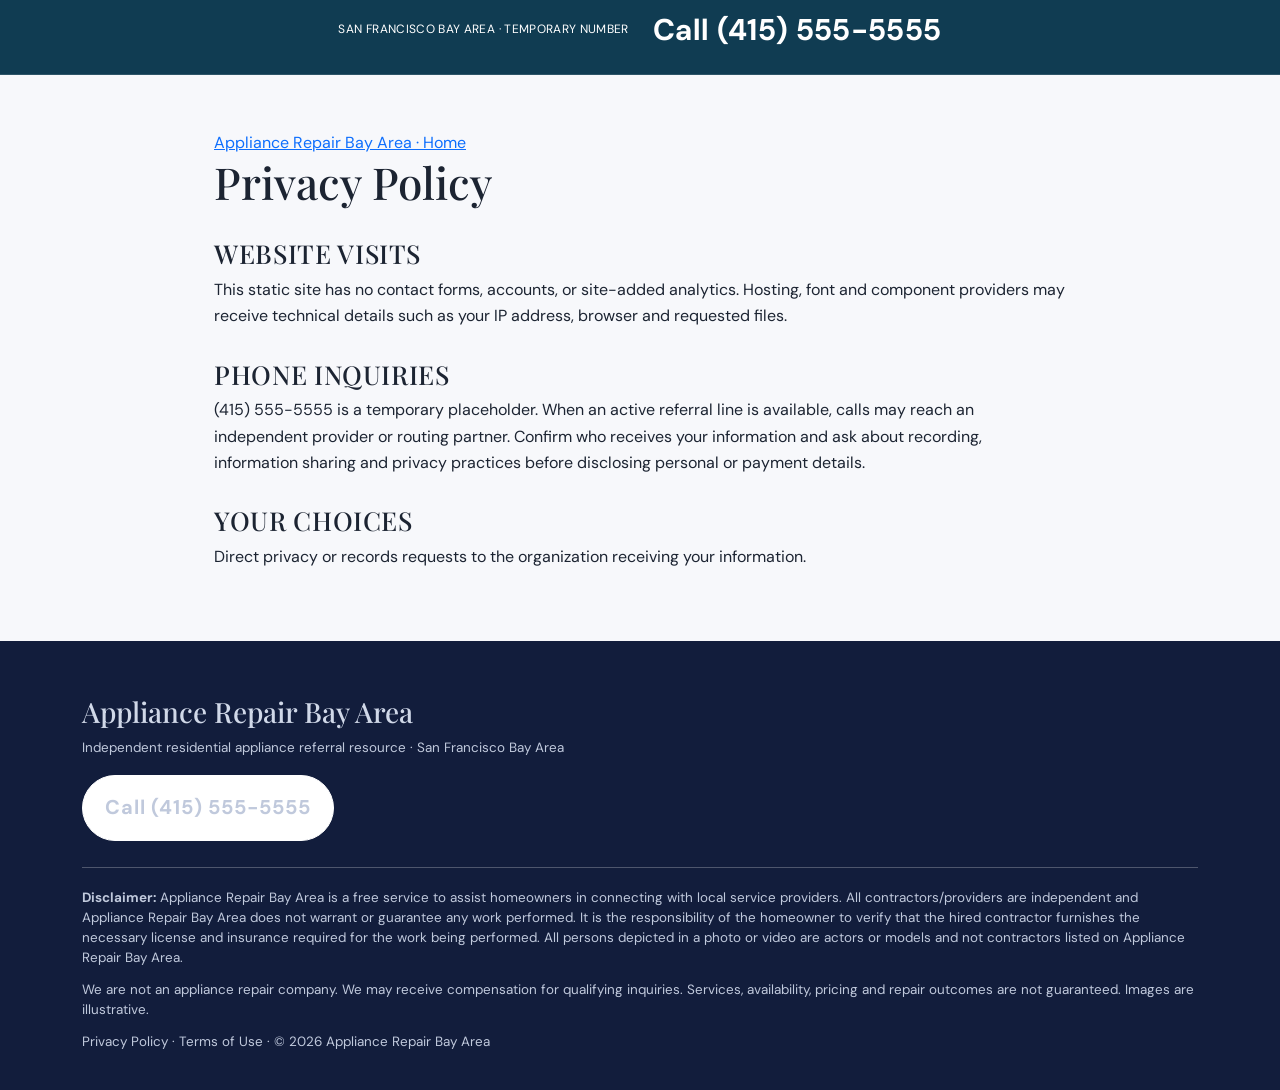
==== privacy.html @ 7534f4bd "Add files via upload" ====
<!doctype html>
<html lang="en">
<head>
  <meta charset="utf-8">
  <meta name="viewport" content="width=device-width, initial-scale=1">
  <meta name="description" content="Independent residential appliance repair referral information for the San Francisco Bay Area. Ask about appliance brands, service availability, costs and scheduling.">
  <title>Privacy Policy | Appliance Repair Bay Area</title>
  <link rel="preconnect" href="https://fonts.googleapis.com">
  <link rel="preconnect" href="https://fonts.gstatic.com" crossorigin>
  <link href="https://fonts.googleapis.com/css2?family=DM+Sans:wght@400;500;600;700&family=Playfair+Display:wght@500;600;700&family=Pinyon+Script&display=swap" rel="stylesheet">
  <link href="https://cdn.jsdelivr.net/npm/bootstrap@5.3.3/dist/css/bootstrap.min.css" rel="stylesheet">
  <link href="https://cdn.jsdelivr.net/npm/bootstrap-icons@1.11.3/font/bootstrap-icons.min.css" rel="stylesheet">
  
<link rel="stylesheet" href="css/style.css?v=bay-referral-1">
</head>
<body><div class="site-nav"><div class="topline"><a href="tel:+14155555555"><span>SAN FRANCISCO BAY AREA · TEMPORARY NUMBER</span><strong>Call (415) 555-5555</strong></a></div></div><main class="policy"><a href="index.html">Appliance Repair Bay Area · Home</a><h1>Privacy Policy</h1><h2>Website visits</h2><p>This static site has no contact forms, accounts, or site-added analytics. Hosting, font and component providers may receive technical details such as your IP address, browser and requested files.</p><h2>Phone inquiries</h2><p>(415) 555-5555 is a temporary placeholder. When an active referral line is available, calls may reach an independent provider or routing partner. Confirm who receives your information and ask about recording, information sharing and privacy practices before disclosing personal or payment details.</p><h2>Your choices</h2><p>Direct privacy or records requests to the organization receiving your information.</p></main><footer class="footer"><div class="container"><h3>Appliance Repair Bay Area</h3><p>Independent residential appliance referral resource · San Francisco Bay Area</p><a class="btn-primary-custom" href="tel:+14155555555">Call (415) 555-5555</a><div class="ppc-disclaimer"><p><strong>Disclaimer:</strong> Appliance Repair Bay Area is a free service to assist homeowners in connecting with local service providers. All contractors/providers are independent and Appliance Repair Bay Area does not warrant or guarantee any work performed. It is the responsibility of the homeowner to verify that the hired contractor furnishes the necessary license and insurance required for the work being performed. All persons depicted in a photo or video are actors or models and not contractors listed on Appliance Repair Bay Area.</p><p>We are not an appliance repair company. We may receive compensation for qualifying inquiries. Services, availability, pricing and repair outcomes are not guaranteed. Images are illustrative.</p><p><a href="privacy.html">Privacy Policy</a> · <a href="terms.html">Terms of Use</a> · © 2026 Appliance Repair Bay Area</p></div></div></footer></body></html>
---- css/style.css ----
:root{--navy:#202f60;--navy-deep:#172349;--blue:#4764a4;--ink:#1c2432;--paper:#f7f8fb;--muted:#697386;--line:#e4e8ef;--white:#fff}
    *{box-sizing:border-box}
    html{scroll-behavior:smooth;scroll-padding-top:90px}
    body{font-family:"DM Sans",sans-serif;color:var(--ink);background:var(--paper);line-height:1.65}
    h1,h2,h3,.display-serif{font-family:"Playfair Display",serif}
    h2{font-size:clamp(2rem,4vw,3.4rem);line-height:1.14;letter-spacing:.025em;text-transform:uppercase}
    .script{font-family:"Pinyon Script",cursive;text-transform:none;color:#8ea8df;font-size:1.25em;font-weight:400;letter-spacing:0}
    .eyebrow{font-size:.72rem;letter-spacing:.19em;text-transform:uppercase;font-weight:700;color:var(--blue)}
    .site-nav{position:fixed;inset:0 0 auto;z-index:1000;background:var(--navy);color:#fff;transition:background .3s,box-shadow .3s}
    .site-nav.scrolled{background:rgba(26,40,80,.94);backdrop-filter:blur(12px);box-shadow:0 8px 30px #111a3528}
    .topline{height:36px;border-bottom:1px solid #ffffff20;font-size:.73rem;letter-spacing:.03em}
    .topline a{color:#fff;text-decoration:none}
    .navbar{min-height:78px;padding-top:.7rem;padding-bottom:.7rem}
    .brand{display:flex;align-items:center;gap:.7rem;color:white;text-decoration:none;font-weight:700;line-height:1.1;font-size:.94rem;letter-spacing:.02em}
    .brand-mark{width:38px;height:38px;border:1px solid #ffffff80;border-radius:50%;display:grid;place-items:center;color:#d7e2ff;font-size:1.1rem}
    .nav-link{color:#ffffffd9!important;font-size:.82rem;letter-spacing:.04em;padding:.65rem .8rem!important}
    .nav-link:hover{color:#fff!important}
    .nav-cta,.btn-primary-custom{background:#fff;color:var(--navy);border:1px solid #fff;border-radius:999px;padding:.75rem 1.25rem;font-size:.8rem;font-weight:700;letter-spacing:.04em;text-decoration:none;transition:.25s}
    .nav-cta:hover{background:#e9efff;color:var(--navy);transform:translateY(-2px)}
    .navbar-toggler{color:white;border-color:#ffffff60}
    .navbar-toggler:focus{box-shadow:0 0 0 .2rem #ffffff36}
    .hero{height:100svh;min-height:670px;position:relative;background:#172349}
    .hero-sticky{position:sticky;top:0;height:100svh;min-height:670px;overflow:hidden}
    .hero-image,.hero-image-two{position:absolute;inset:0;width:100%;height:100%;object-fit:cover}
    .hero-image{transform:scale(1.04);will-change:transform}
    .hero-image-two{opacity:0;transition:opacity .2s;will-change:opacity}
    .hero-shade{position:absolute;inset:0;background:linear-gradient(90deg,rgba(13,24,51,.78),rgba(16,29,61,.34) 58%,rgba(13,24,51,.16)),linear-gradient(0deg,rgba(12,23,46,.65),transparent 55%)}
    .hero-content{position:absolute;left:0;right:0;bottom:0;padding:0 0 clamp(5rem,11vh,9rem);color:white}
    .hero-content h1{font-size:clamp(2.8rem,7vw,6.5rem);line-height:1.02;max-width:850px;margin:1.15rem 0 1.25rem}
    .hero-content p{max-width:540px;color:#e0e6f2;font-size:1.05rem}
    .hero .eyebrow{color:#c4d3fa}
    .hero-actions{display:flex;align-items:center;gap:1rem;flex-wrap:wrap;margin-top:2rem}
    .btn-primary-custom{display:inline-flex;align-items:center;gap:.65rem;background:#fff;color:var(--navy);padding:.95rem 1.4rem}
    .btn-primary-custom:hover{background:#e7edfc;color:var(--navy);transform:translateY(-2px)}
    .text-link{color:white;text-decoration:none;font-size:.85rem;border-bottom:1px solid #ffffff85;padding-bottom:4px}
    .hero-note{position:absolute;right:4.5%;bottom:4rem;color:#ffffffd9;font-size:.73rem;letter-spacing:.15em;text-transform:uppercase;writing-mode:vertical-rl}
    .scroll-cue{position:absolute;bottom:2rem;left:50%;color:#ffffffb8;font-size:.69rem;letter-spacing:.18em;text-transform:uppercase}
    .intro{padding:110px 0 105px;background:white}
    .intro-copy{max-width:710px;margin:auto;text-align:center}
    .intro-copy h2{margin:1.2rem 0 1.5rem}
    .intro-copy p{color:var(--muted);max-width:650px;margin:0 auto;font-size:1.05rem}
    .trust-strip{border-top:1px solid var(--line);border-bottom:1px solid var(--line);background:#fff}
    .trust-item{padding:27px 12px;text-align:center;color:var(--navy);font-size:.82rem;font-weight:600}
    .trust-item i{font-size:1.15rem;margin-right:.45rem;color:#7189bd}
    .section-pad{padding:105px 0}
    .services-section{background:var(--paper)}
    .section-heading{max-width:660px}
    .section-heading p{color:var(--muted);margin-top:1rem}
    .service-card{height:100%;background:white;border:1px solid var(--line);padding:31px 27px;transition:transform .3s,box-shadow .3s}
    .service-card:hover{transform:translateY(-7px);box-shadow:0 18px 42px #17234913}
    .service-icon{width:52px;height:52px;border:1px solid #dce3f1;border-radius:50%;display:grid;place-items:center;color:var(--blue);font-size:1.35rem;margin-bottom:1.4rem}
    .service-card h3{font-size:1.35rem;margin-bottom:.7rem}
    .service-card p{font-size:.9rem;color:var(--muted);margin-bottom:1.2rem}
    .arrow-link{font-size:.8rem;font-weight:700;letter-spacing:.04em;color:var(--navy);text-decoration:none}
    .arrow-link i{margin-left:.4rem;transition:margin .2s}
    .arrow-link:hover i{margin-left:.7rem}
    .about-section{background:var(--navy);color:white;overflow:hidden}
    .about-section .eyebrow{color:#b7c8ef}
    .about-section p{color:#d1d9ec}
    .about-photo-wrap{position:relative;min-height:450px}
    .about-photo{position:absolute;width:100%;height:100%;inset:0;object-fit:cover}
    .photo-frame{position:absolute;inset:18px -18px -18px 18px;border:1px solid #ffffff50;pointer-events:none}
    .about-copy{padding:35px 7% 35px 2%}
    .about-copy h2{margin:1rem 0 1.3rem}
    .about-list{list-style:none;padding:0;margin:1.7rem 0 2rem}
    .about-list li{margin:.8rem 0;color:#eef1f8;font-size:.9rem}
    .about-list i{color:#b8c9ef;margin-right:.65rem}
    .metrics{background:#fff;padding:45px 0;border-bottom:1px solid var(--line)}
    .metric{padding:10px 25px;text-align:center;border-right:1px solid var(--line)}
    .metric:last-child{border:0}
    .metric-number{font-family:"Playfair Display",serif;color:var(--navy);font-size:2.6rem;line-height:1.1}
    .metric-label{font-size:.72rem;color:var(--muted);letter-spacing:.1em;text-transform:uppercase;margin-top:.5rem}
    .process-section{background:#fff}
    .step{padding:30px;border-top:1px solid var(--line);height:100%}
    .step-num{font-family:"Playfair Display",serif;color:#a6b6d7;font-size:2.5rem}
    .step h3{font-size:1.25rem;margin:.7rem 0}
    .step p{font-size:.9rem;color:var(--muted);margin:0}
    .gallery-section{background:#f0f3f8}
    .gallery-head{display:flex;align-items:end;justify-content:space-between;gap:1rem;margin-bottom:2rem}
    .gallery-controls button{width:44px;height:44px;border:1px solid #cbd3e0;background:transparent;border-radius:50%;color:var(--navy);margin-left:.4rem}
    .gallery-controls button:hover{background:var(--navy);color:#fff}
    .gallery-track{display:flex;gap:18px;overflow-x:auto;scroll-snap-type:x mandatory;scrollbar-width:none;padding:4px 2px 16px}
    .gallery-track::-webkit-scrollbar{display:none}
    .gallery-card{position:relative;flex:0 0 min(72vw,420px);height:330px;overflow:hidden;scroll-snap-align:start;background:#dce1ea}
    .gallery-card img{width:100%;height:100%;object-fit:cover;transition:transform .7s}
    .gallery-card:hover img{transform:scale(1.06)}
    .gallery-caption{position:absolute;inset:auto 0 0;padding:48px 22px 19px;color:white;background:linear-gradient(transparent,#0e1a34b8);font-family:"Playfair Display",serif;font-size:1.2rem}
    .service-area{background:white}
    .map-panel{min-height:290px;background:linear-gradient(130deg,#e6ebf3,#f7f8fb);display:grid;place-items:center;position:relative;overflow:hidden;border:1px solid var(--line)}
    .map-panel:before,.map-panel:after{content:"";position:absolute;width:150%;height:1px;background:#d1d9e6;transform:rotate(-25deg)}
    .map-panel:after{transform:rotate(26deg)}
    .map-pin{position:relative;z-index:1;width:58px;height:58px;border-radius:50% 50% 50% 4px;transform:rotate(-45deg);display:grid;place-items:center;background:var(--navy);color:white;box-shadow:0 8px 25px #202f6040}
    .map-pin i{transform:rotate(45deg)}
    .area-pills{display:flex;flex-wrap:wrap;gap:9px;margin-top:1.7rem}
    .area-pills span{border:1px solid var(--line);padding:.48rem .8rem;font-size:.75rem;color:#465168;background:#fff}
    .quote-section{background:var(--navy-deep);color:#fff;text-align:center;padding:94px 0}
    .quote-section .eyebrow{color:#b7c8ef}
    .quote-section h2{max-width:820px;margin:1.1rem auto}
    .quote-section p{color:#d4dced;max-width:600px;margin:0 auto 1.8rem}
    .footer{background:#121d3c;color:#d0d8e8;padding:54px 0 25px}
    .footer .brand{margin-bottom:1rem}
    .footer p,.footer a{font-size:.84rem;color:#c0c9dc}
    .footer a{text-decoration:none}
    .footer a:hover{color:white}
    .footer-title{color:white;font-size:.72rem;letter-spacing:.14em;text-transform:uppercase;margin-bottom:1rem}
    .footer-bottom{border-top:1px solid #ffffff20;margin-top:38px;padding-top:20px;font-size:.72rem;color:#9eabc5}
    .reveal{opacity:0;transform:translateY(24px);transition:opacity .7s ease,transform .7s ease}
    .reveal.visible{opacity:1;transform:none}
    @media(max-width:767px){
      .topline{height:32px}.topline .top-right{display:none}
      .navbar{min-height:68px}.navbar-collapse{background:var(--navy);padding:1rem 0 1.3rem}
      .hero{min-height:650px}.hero-sticky{min-height:650px}
      .hero-content{padding-bottom:7rem}.hero-note{display:none}.scroll-cue{left:auto;right:7%;bottom:2rem}
      .intro,.section-pad{padding:76px 0}
      .about-photo-wrap{min-height:320px;margin:0 10px}
      .about-copy{padding:60px 12px 15px}
      .metric{border:0;padding:18px 8px}
      .metric-number{font-size:2.1rem}
      .gallery-head{align-items:start}
      .gallery-card{height:280px;flex-basis:82vw}
      .quote-section{padding:75px 0}
    }
    @media(prefers-reduced-motion:reduce){
      *,*::before,*::after{scroll-behavior:auto!important;transition-duration:.01ms!important;animation-duration:.01ms!important}
      .hero-image{transform:none!important}
    }
.site-nav{position:sticky!important;top:0!important;z-index:2000}.topline{height:auto!important;min-height:75px!important;background:#103c52!important;padding:10px 18px!important}.topline>a{display:flex;align-items:center;justify-content:center;gap:24px;color:white;text-decoration:none}.topline span{font-size:12px}.topline strong{font-size:30px;line-height:1.3;white-space:nowrap}.hero{height:auto!important}.hero-sticky{position:relative!important;height:auto!important;display:grid;grid-template-columns:1fr 1fr;align-items:center;gap:35px;padding:45px max(5vw,22px);overflow:visible}.hero-image{position:relative!important;inset:auto!important;grid-column:2;grid-row:1;width:100%!important;height:auto!important;transform:none!important;object-fit:contain;border-radius:5px}.hero-content{position:relative!important;inset:auto!important;grid-column:1;grid-row:1;padding:0!important;color:#fff}.hero-content h1{font-size:clamp(44px,5vw,70px)}.hero-shade,.hero-note{display:none!important}.reveal{opacity:1!important;transform:none!important}.btn-primary-custom{font-size:20px!important}.call-preparation{max-width:1120px;width:calc(100% - 40px);margin:28px auto;padding:24px;background:#f2f5f7;border-left:4px solid #103c52}.call-preparation h2{font-size:22px;margin:0 0 10px}.call-preparation p{font-size:16px;line-height:1.6;margin:0}.coverage-note{padding:30px;border:1px solid #a9bfc5;border-radius:5px;font-size:19px;line-height:1.7}.ppc-disclaimer{margin-top:26px;padding-top:20px;border-top:1px solid #ffffff40;font-size:13px;line-height:1.5}.ppc-disclaimer p{margin-bottom:12px}.policy{max-width:900px;margin:auto;padding:55px 24px}.policy h1{font-size:44px}.policy h2{font-size:26px;margin-top:30px}section[id]{scroll-margin-top:180px}@media(max-width:767px){.topline>a{flex-direction:column;gap:2px}.topline span{font-size:10px}.topline strong{font-size:28px}.hero-sticky{display:flex;flex-direction:column;padding:25px 22px 45px}.hero-image{order:0}.hero-content{order:1}.hero-content h1{font-size:48px}}
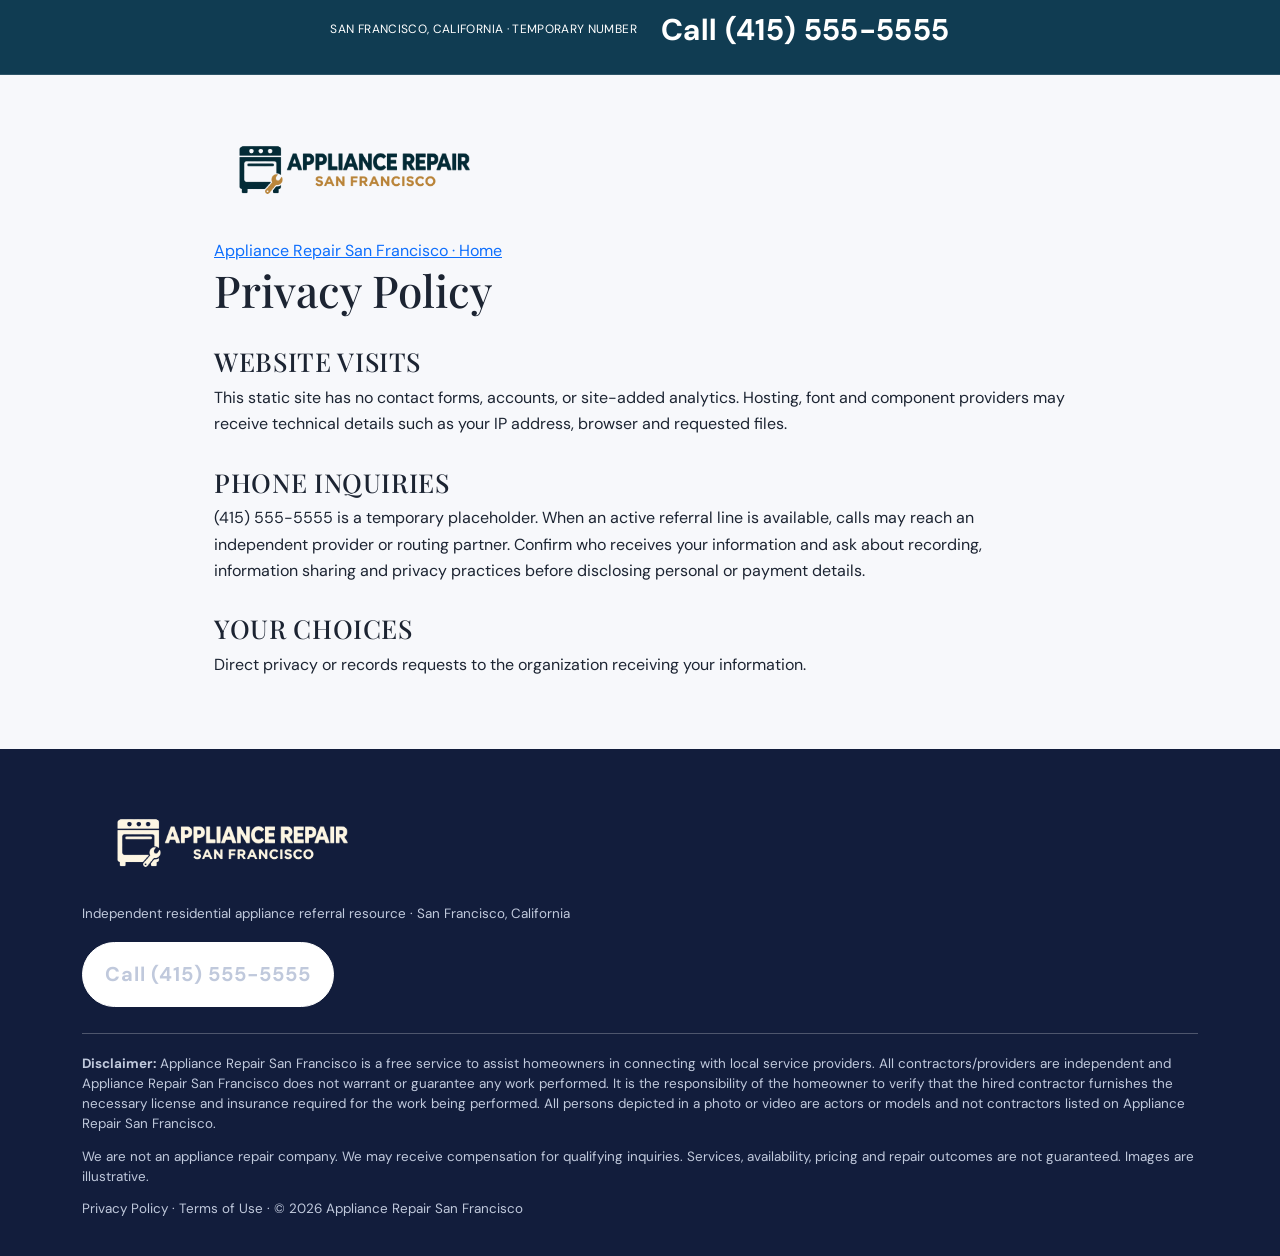
==== commit e48ac413: "Add files via upload" ====
--- a/privacy.html
+++ b/privacy.html
@@ -3,14 +3,14 @@
 <head>
   <meta charset="utf-8">
   <meta name="viewport" content="width=device-width, initial-scale=1">
-  <meta name="description" content="Independent residential appliance repair referral information for the San Francisco Bay Area. Ask about appliance brands, service availability, costs and scheduling.">
-  <title>Privacy Policy | Appliance Repair Bay Area</title>
+  <meta name="description" content="Independent residential appliance repair referral information for the San Francisco, California. Ask about appliance brands, service availability, costs and scheduling.">
+  <title>Privacy Policy | Appliance Repair San Francisco</title>
   <link rel="preconnect" href="https://fonts.googleapis.com">
   <link rel="preconnect" href="https://fonts.gstatic.com" crossorigin>
   <link href="https://fonts.googleapis.com/css2?family=DM+Sans:wght@400;500;600;700&family=Playfair+Display:wght@500;600;700&family=Pinyon+Script&display=swap" rel="stylesheet">
   <link href="https://cdn.jsdelivr.net/npm/bootstrap@5.3.3/dist/css/bootstrap.min.css" rel="stylesheet">
   <link href="https://cdn.jsdelivr.net/npm/bootstrap-icons@1.11.3/font/bootstrap-icons.min.css" rel="stylesheet">
   
-<link rel="stylesheet" href="css/style.css?v=bay-referral-1">
+<link rel="stylesheet" href="css/style.css?v=san-francisco-logo-2">
 </head>
-<body><div class="site-nav"><div class="topline"><a href="tel:+14155555555"><span>SAN FRANCISCO BAY AREA · TEMPORARY NUMBER</span><strong>Call (415) 555-5555</strong></a></div></div><main class="policy"><a href="index.html">Appliance Repair Bay Area · Home</a><h1>Privacy Policy</h1><h2>Website visits</h2><p>This static site has no contact forms, accounts, or site-added analytics. Hosting, font and component providers may receive technical details such as your IP address, browser and requested files.</p><h2>Phone inquiries</h2><p>(415) 555-5555 is a temporary placeholder. When an active referral line is available, calls may reach an independent provider or routing partner. Confirm who receives your information and ask about recording, information sharing and privacy practices before disclosing personal or payment details.</p><h2>Your choices</h2><p>Direct privacy or records requests to the organization receiving your information.</p></main><footer class="footer"><div class="container"><h3>Appliance Repair Bay Area</h3><p>Independent residential appliance referral resource · San Francisco Bay Area</p><a class="btn-primary-custom" href="tel:+14155555555">Call (415) 555-5555</a><div class="ppc-disclaimer"><p><strong>Disclaimer:</strong> Appliance Repair Bay Area is a free service to assist homeowners in connecting with local service providers. All contractors/providers are independent and Appliance Repair Bay Area does not warrant or guarantee any work performed. It is the responsibility of the homeowner to verify that the hired contractor furnishes the necessary license and insurance required for the work being performed. All persons depicted in a photo or video are actors or models and not contractors listed on Appliance Repair Bay Area.</p><p>We are not an appliance repair company. We may receive compensation for qualifying inquiries. Services, availability, pricing and repair outcomes are not guaranteed. Images are illustrative.</p><p><a href="privacy.html">Privacy Policy</a> · <a href="terms.html">Terms of Use</a> · © 2026 Appliance Repair Bay Area</p></div></div></footer></body></html>+<body><div class="site-nav"><div class="topline"><a href="tel:+14155555555"><span>SAN FRANCISCO, CALIFORNIA · TEMPORARY NUMBER</span><strong>Call (415) 555-5555</strong></a></div></div><main class="policy"><a class="brand appliance-logo" href="index.html" aria-label="Appliance Repair San Francisco home" style="display:block;width:280px;max-width:55vw"><img src="assets/san-francisco-appliance-repair-logo.png" alt="Appliance Repair San Francisco" width="280" style="display:block;width:100%;height:auto;max-height:80px;object-fit:contain"></a><a href="index.html">Appliance Repair San Francisco · Home</a><h1>Privacy Policy</h1><h2>Website visits</h2><p>This static site has no contact forms, accounts, or site-added analytics. Hosting, font and component providers may receive technical details such as your IP address, browser and requested files.</p><h2>Phone inquiries</h2><p>(415) 555-5555 is a temporary placeholder. When an active referral line is available, calls may reach an independent provider or routing partner. Confirm who receives your information and ask about recording, information sharing and privacy practices before disclosing personal or payment details.</p><h2>Your choices</h2><p>Direct privacy or records requests to the organization receiving your information.</p></main><footer class="footer"><div class="container"><a class="brand appliance-logo" href="index.html" aria-label="Appliance Repair San Francisco home" style="display:block;width:280px;max-width:55vw"><img src="assets/san-francisco-appliance-repair-logo.png" alt="Appliance Repair San Francisco" width="280" style="display:block;width:100%;height:auto;max-height:80px;object-fit:contain"></a><p>Independent residential appliance referral resource · San Francisco, California</p><a class="btn-primary-custom" href="tel:+14155555555">Call (415) 555-5555</a><div class="ppc-disclaimer"><p><strong>Disclaimer:</strong> Appliance Repair San Francisco is a free service to assist homeowners in connecting with local service providers. All contractors/providers are independent and Appliance Repair San Francisco does not warrant or guarantee any work performed. It is the responsibility of the homeowner to verify that the hired contractor furnishes the necessary license and insurance required for the work being performed. All persons depicted in a photo or video are actors or models and not contractors listed on Appliance Repair San Francisco.</p><p>We are not an appliance repair company. We may receive compensation for qualifying inquiries. Services, availability, pricing and repair outcomes are not guaranteed. Images are illustrative.</p><p><a href="privacy.html">Privacy Policy</a> · <a href="terms.html">Terms of Use</a> · © 2026 Appliance Repair San Francisco</p></div></div></footer></body></html>
--- a/css/style.css
+++ b/css/style.css
@@ -125,3 +125,5 @@
       .hero-image{transform:none!important}
     }
 .site-nav{position:sticky!important;top:0!important;z-index:2000}.topline{height:auto!important;min-height:75px!important;background:#103c52!important;padding:10px 18px!important}.topline>a{display:flex;align-items:center;justify-content:center;gap:24px;color:white;text-decoration:none}.topline span{font-size:12px}.topline strong{font-size:30px;line-height:1.3;white-space:nowrap}.hero{height:auto!important}.hero-sticky{position:relative!important;height:auto!important;display:grid;grid-template-columns:1fr 1fr;align-items:center;gap:35px;padding:45px max(5vw,22px);overflow:visible}.hero-image{position:relative!important;inset:auto!important;grid-column:2;grid-row:1;width:100%!important;height:auto!important;transform:none!important;object-fit:contain;border-radius:5px}.hero-content{position:relative!important;inset:auto!important;grid-column:1;grid-row:1;padding:0!important;color:#fff}.hero-content h1{font-size:clamp(44px,5vw,70px)}.hero-shade,.hero-note{display:none!important}.reveal{opacity:1!important;transform:none!important}.btn-primary-custom{font-size:20px!important}.call-preparation{max-width:1120px;width:calc(100% - 40px);margin:28px auto;padding:24px;background:#f2f5f7;border-left:4px solid #103c52}.call-preparation h2{font-size:22px;margin:0 0 10px}.call-preparation p{font-size:16px;line-height:1.6;margin:0}.coverage-note{padding:30px;border:1px solid #a9bfc5;border-radius:5px;font-size:19px;line-height:1.7}.ppc-disclaimer{margin-top:26px;padding-top:20px;border-top:1px solid #ffffff40;font-size:13px;line-height:1.5}.ppc-disclaimer p{margin-bottom:12px}.policy{max-width:900px;margin:auto;padding:55px 24px}.policy h1{font-size:44px}.policy h2{font-size:26px;margin-top:30px}section[id]{scroll-margin-top:180px}@media(max-width:767px){.topline>a{flex-direction:column;gap:2px}.topline span{font-size:10px}.topline strong{font-size:28px}.hero-sticky{display:flex;flex-direction:column;padding:25px 22px 45px}.hero-image{order:0}.hero-content{order:1}.hero-content h1{font-size:48px}}
+
+.navbar .appliance-logo{flex:0 0 auto;margin-right:20px}.appliance-logo img{display:block;max-width:100%;height:auto}.footer .appliance-logo{width:300px!important;max-width:100%!important;margin-bottom:20px}.footer .appliance-logo img{filter:brightness(0) invert(95%) sepia(12%) saturate(250%)}.policy>.appliance-logo{margin-bottom:28px}@media(max-width:767px){.navbar .appliance-logo{width:220px!important;max-width:62vw!important;margin-right:10px}.navbar .appliance-logo img{max-height:65px!important}}
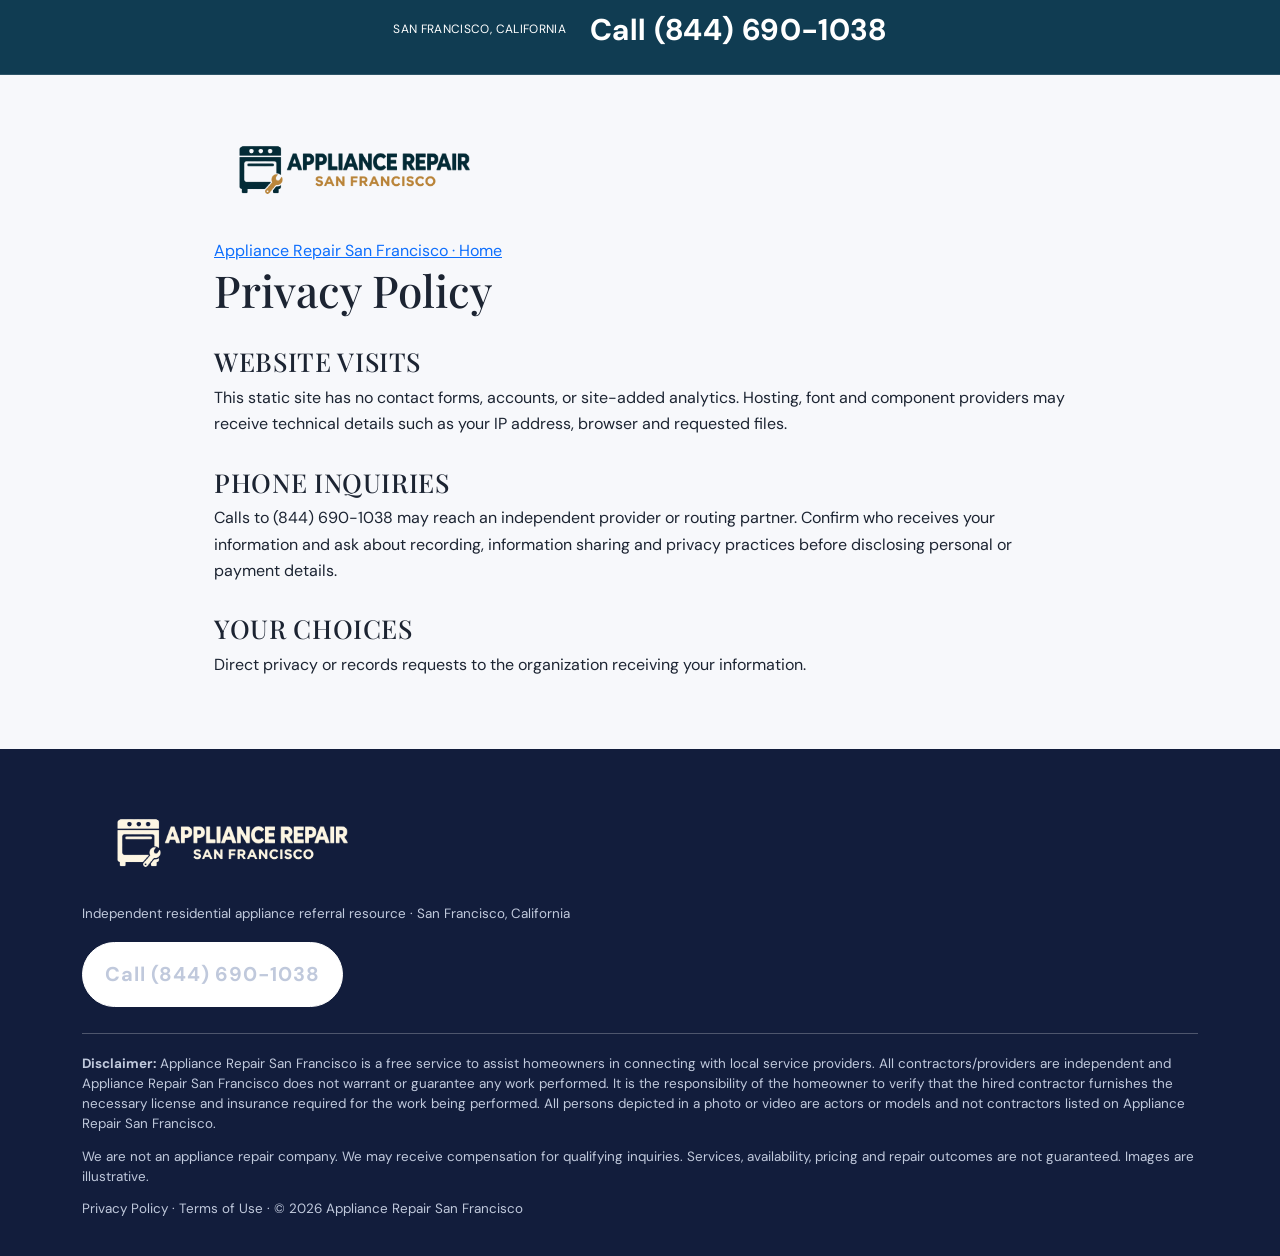
==== commit 4d318f54: "Add files via upload" ====
--- a/privacy.html
+++ b/privacy.html
@@ -11,6 +11,6 @@
   <link href="https://cdn.jsdelivr.net/npm/bootstrap@5.3.3/dist/css/bootstrap.min.css" rel="stylesheet">
   <link href="https://cdn.jsdelivr.net/npm/bootstrap-icons@1.11.3/font/bootstrap-icons.min.css" rel="stylesheet">
   
-<link rel="stylesheet" href="css/style.css?v=san-francisco-logo-2">
+<link rel="stylesheet" href="css/style.css?v=san-francisco-header-light-3">
 </head>
-<body><div class="site-nav"><div class="topline"><a href="tel:+14155555555"><span>SAN FRANCISCO, CALIFORNIA · TEMPORARY NUMBER</span><strong>Call (415) 555-5555</strong></a></div></div><main class="policy"><a class="brand appliance-logo" href="index.html" aria-label="Appliance Repair San Francisco home" style="display:block;width:280px;max-width:55vw"><img src="assets/san-francisco-appliance-repair-logo.png" alt="Appliance Repair San Francisco" width="280" style="display:block;width:100%;height:auto;max-height:80px;object-fit:contain"></a><a href="index.html">Appliance Repair San Francisco · Home</a><h1>Privacy Policy</h1><h2>Website visits</h2><p>This static site has no contact forms, accounts, or site-added analytics. Hosting, font and component providers may receive technical details such as your IP address, browser and requested files.</p><h2>Phone inquiries</h2><p>(415) 555-5555 is a temporary placeholder. When an active referral line is available, calls may reach an independent provider or routing partner. Confirm who receives your information and ask about recording, information sharing and privacy practices before disclosing personal or payment details.</p><h2>Your choices</h2><p>Direct privacy or records requests to the organization receiving your information.</p></main><footer class="footer"><div class="container"><a class="brand appliance-logo" href="index.html" aria-label="Appliance Repair San Francisco home" style="display:block;width:280px;max-width:55vw"><img src="assets/san-francisco-appliance-repair-logo.png" alt="Appliance Repair San Francisco" width="280" style="display:block;width:100%;height:auto;max-height:80px;object-fit:contain"></a><p>Independent residential appliance referral resource · San Francisco, California</p><a class="btn-primary-custom" href="tel:+14155555555">Call (415) 555-5555</a><div class="ppc-disclaimer"><p><strong>Disclaimer:</strong> Appliance Repair San Francisco is a free service to assist homeowners in connecting with local service providers. All contractors/providers are independent and Appliance Repair San Francisco does not warrant or guarantee any work performed. It is the responsibility of the homeowner to verify that the hired contractor furnishes the necessary license and insurance required for the work being performed. All persons depicted in a photo or video are actors or models and not contractors listed on Appliance Repair San Francisco.</p><p>We are not an appliance repair company. We may receive compensation for qualifying inquiries. Services, availability, pricing and repair outcomes are not guaranteed. Images are illustrative.</p><p><a href="privacy.html">Privacy Policy</a> · <a href="terms.html">Terms of Use</a> · © 2026 Appliance Repair San Francisco</p></div></div></footer></body></html>+<body><div class="site-nav"><div class="topline"><a href="tel:+18446901038"><span>SAN FRANCISCO, CALIFORNIA</span><strong>Call (844) 690-1038</strong></a></div></div><main class="policy"><a class="brand appliance-logo" href="index.html" aria-label="Appliance Repair San Francisco home" style="display:block;width:280px;max-width:55vw"><img src="assets/san-francisco-appliance-repair-logo.png" alt="Appliance Repair San Francisco" width="280" style="display:block;width:100%;height:auto;max-height:80px;object-fit:contain"></a><a href="index.html">Appliance Repair San Francisco · Home</a><h1>Privacy Policy</h1><h2>Website visits</h2><p>This static site has no contact forms, accounts, or site-added analytics. Hosting, font and component providers may receive technical details such as your IP address, browser and requested files.</p><h2>Phone inquiries</h2><p>Calls to (844) 690-1038 may reach an independent provider or routing partner. Confirm who receives your information and ask about recording, information sharing and privacy practices before disclosing personal or payment details.</p><h2>Your choices</h2><p>Direct privacy or records requests to the organization receiving your information.</p></main><footer class="footer"><div class="container"><a class="brand appliance-logo" href="index.html" aria-label="Appliance Repair San Francisco home" style="display:block;width:280px;max-width:55vw"><img src="assets/san-francisco-appliance-repair-logo.png" alt="Appliance Repair San Francisco" width="280" style="display:block;width:100%;height:auto;max-height:80px;object-fit:contain"></a><p>Independent residential appliance referral resource · San Francisco, California</p><a class="btn-primary-custom" href="tel:+18446901038">Call (844) 690-1038</a><div class="ppc-disclaimer"><p><strong>Disclaimer:</strong> Appliance Repair San Francisco is a free service to assist homeowners in connecting with local service providers. All contractors/providers are independent and Appliance Repair San Francisco does not warrant or guarantee any work performed. It is the responsibility of the homeowner to verify that the hired contractor furnishes the necessary license and insurance required for the work being performed. All persons depicted in a photo or video are actors or models and not contractors listed on Appliance Repair San Francisco.</p><p>We are not an appliance repair company. We may receive compensation for qualifying inquiries. Services, availability, pricing and repair outcomes are not guaranteed. Images are illustrative.</p><p><a href="privacy.html">Privacy Policy</a> · <a href="terms.html">Terms of Use</a> · © 2026 Appliance Repair San Francisco</p></div></div></footer></body></html>
--- a/css/style.css
+++ b/css/style.css
@@ -127,3 +127,6 @@
 .site-nav{position:sticky!important;top:0!important;z-index:2000}.topline{height:auto!important;min-height:75px!important;background:#103c52!important;padding:10px 18px!important}.topline>a{display:flex;align-items:center;justify-content:center;gap:24px;color:white;text-decoration:none}.topline span{font-size:12px}.topline strong{font-size:30px;line-height:1.3;white-space:nowrap}.hero{height:auto!important}.hero-sticky{position:relative!important;height:auto!important;display:grid;grid-template-columns:1fr 1fr;align-items:center;gap:35px;padding:45px max(5vw,22px);overflow:visible}.hero-image{position:relative!important;inset:auto!important;grid-column:2;grid-row:1;width:100%!important;height:auto!important;transform:none!important;object-fit:contain;border-radius:5px}.hero-content{position:relative!important;inset:auto!important;grid-column:1;grid-row:1;padding:0!important;color:#fff}.hero-content h1{font-size:clamp(44px,5vw,70px)}.hero-shade,.hero-note{display:none!important}.reveal{opacity:1!important;transform:none!important}.btn-primary-custom{font-size:20px!important}.call-preparation{max-width:1120px;width:calc(100% - 40px);margin:28px auto;padding:24px;background:#f2f5f7;border-left:4px solid #103c52}.call-preparation h2{font-size:22px;margin:0 0 10px}.call-preparation p{font-size:16px;line-height:1.6;margin:0}.coverage-note{padding:30px;border:1px solid #a9bfc5;border-radius:5px;font-size:19px;line-height:1.7}.ppc-disclaimer{margin-top:26px;padding-top:20px;border-top:1px solid #ffffff40;font-size:13px;line-height:1.5}.ppc-disclaimer p{margin-bottom:12px}.policy{max-width:900px;margin:auto;padding:55px 24px}.policy h1{font-size:44px}.policy h2{font-size:26px;margin-top:30px}section[id]{scroll-margin-top:180px}@media(max-width:767px){.topline>a{flex-direction:column;gap:2px}.topline span{font-size:10px}.topline strong{font-size:28px}.hero-sticky{display:flex;flex-direction:column;padding:25px 22px 45px}.hero-image{order:0}.hero-content{order:1}.hero-content h1{font-size:48px}}
 
 .navbar .appliance-logo{flex:0 0 auto;margin-right:20px}.appliance-logo img{display:block;max-width:100%;height:auto}.footer .appliance-logo{width:300px!important;max-width:100%!important;margin-bottom:20px}.footer .appliance-logo img{filter:brightness(0) invert(95%) sepia(12%) saturate(250%)}.policy>.appliance-logo{margin-bottom:28px}@media(max-width:767px){.navbar .appliance-logo{width:220px!important;max-width:62vw!important;margin-right:10px}.navbar .appliance-logo img{max-height:65px!important}}
+
+/* Header logo contrast */
+.site-nav .navbar .appliance-logo img{filter:brightness(0) invert(95%) sepia(12%) saturate(250%)!important}
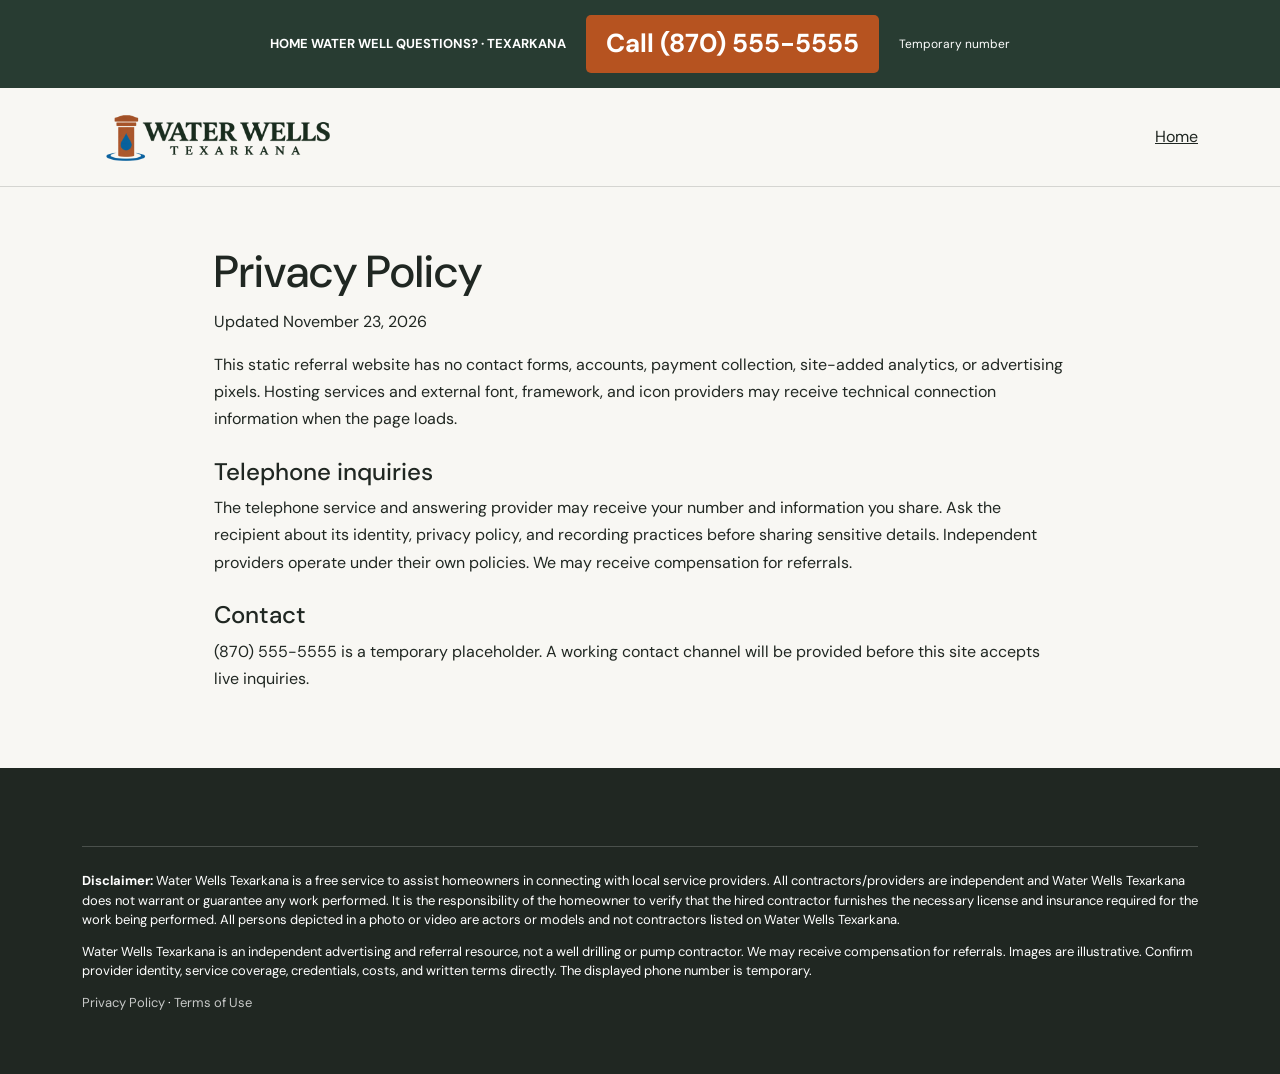
==== commit 2f228d63: "Add files via upload" ====
--- a/privacy.html
+++ b/privacy.html
@@ -3,14 +3,15 @@
 <head>
   <meta charset="utf-8">
   <meta name="viewport" content="width=device-width, initial-scale=1">
-  <meta name="description" content="Independent residential appliance repair referral information for the San Francisco, California. Ask about appliance brands, service availability, costs and scheduling.">
-  <title>Privacy Policy | Appliance Repair San Francisco</title>
+  <meta name="theme-color" content="#f8f7f3">
+  <meta name="description" content="Independent residential water well and pump service referrals for Greater Texarkana. Call (870) 555-5555 to discuss your home water system.">
+  <title>Privacy Policy | Water Wells Texarkana</title>
   <link rel="preconnect" href="https://fonts.googleapis.com">
   <link rel="preconnect" href="https://fonts.gstatic.com" crossorigin>
   <link href="https://fonts.googleapis.com/css2?family=DM+Sans:wght@400;500;600;700&family=Playfair+Display:wght@500;600;700&family=Pinyon+Script&display=swap" rel="stylesheet">
   <link href="https://cdn.jsdelivr.net/npm/bootstrap@5.3.3/dist/css/bootstrap.min.css" rel="stylesheet">
   <link href="https://cdn.jsdelivr.net/npm/bootstrap-icons@1.11.3/font/bootstrap-icons.min.css" rel="stylesheet">
   
-<link rel="stylesheet" href="css/style.css?v=san-francisco-header-light-3">
+<link rel="stylesheet" href="css/style.css?v=well-copper-logo-2">
 </head>
-<body><div class="site-nav"><div class="topline"><a href="tel:+18446901038"><span>SAN FRANCISCO, CALIFORNIA</span><strong>Call (844) 690-1038</strong></a></div></div><main class="policy"><a class="brand appliance-logo" href="index.html" aria-label="Appliance Repair San Francisco home" style="display:block;width:280px;max-width:55vw"><img src="assets/san-francisco-appliance-repair-logo.png" alt="Appliance Repair San Francisco" width="280" style="display:block;width:100%;height:auto;max-height:80px;object-fit:contain"></a><a href="index.html">Appliance Repair San Francisco · Home</a><h1>Privacy Policy</h1><h2>Website visits</h2><p>This static site has no contact forms, accounts, or site-added analytics. Hosting, font and component providers may receive technical details such as your IP address, browser and requested files.</p><h2>Phone inquiries</h2><p>Calls to (844) 690-1038 may reach an independent provider or routing partner. Confirm who receives your information and ask about recording, information sharing and privacy practices before disclosing personal or payment details.</p><h2>Your choices</h2><p>Direct privacy or records requests to the organization receiving your information.</p></main><footer class="footer"><div class="container"><a class="brand appliance-logo" href="index.html" aria-label="Appliance Repair San Francisco home" style="display:block;width:280px;max-width:55vw"><img src="assets/san-francisco-appliance-repair-logo.png" alt="Appliance Repair San Francisco" width="280" style="display:block;width:100%;height:auto;max-height:80px;object-fit:contain"></a><p>Independent residential appliance referral resource · San Francisco, California</p><a class="btn-primary-custom" href="tel:+18446901038">Call (844) 690-1038</a><div class="ppc-disclaimer"><p><strong>Disclaimer:</strong> Appliance Repair San Francisco is a free service to assist homeowners in connecting with local service providers. All contractors/providers are independent and Appliance Repair San Francisco does not warrant or guarantee any work performed. It is the responsibility of the homeowner to verify that the hired contractor furnishes the necessary license and insurance required for the work being performed. All persons depicted in a photo or video are actors or models and not contractors listed on Appliance Repair San Francisco.</p><p>We are not an appliance repair company. We may receive compensation for qualifying inquiries. Services, availability, pricing and repair outcomes are not guaranteed. Images are illustrative.</p><p><a href="privacy.html">Privacy Policy</a> · <a href="terms.html">Terms of Use</a> · © 2026 Appliance Repair San Francisco</p></div></div></footer></body></html>+<body><div class="call-top"><span>HOME WATER WELL QUESTIONS? · TEXARKANA</span><a class="phone-button" href="tel:+18705555555">Call (870) 555-5555</a><small>Temporary number</small></div><nav class="navbar"><div class="container"><a class="brand" href="index.html"><img class="well-logo" src="assets/water-wells-texarkana-logo.png" alt="Water Wells Texarkana" width="280" height="58"></a><a href="index.html">Home</a></div></nav><main class="policy-main"><h1>Privacy Policy</h1><p>Updated November 23, 2026</p><p>This static referral website has no contact forms, accounts, payment collection, site-added analytics, or advertising pixels. Hosting services and external font, framework, and icon providers may receive technical connection information when the page loads.</p><h2>Telephone inquiries</h2><p>The telephone service and answering provider may receive your number and information you share. Ask the recipient about its identity, privacy policy, and recording practices before sharing sensitive details. Independent providers operate under their own policies. We may receive compensation for referrals.</p><h2>Contact</h2><p>(870) 555-5555 is a temporary placeholder. A working contact channel will be provided before this site accepts live inquiries.</p></main><footer><div class="container"><div class="required-disclaimer"><p><strong>Disclaimer:</strong> Water Wells Texarkana is a free service to assist homeowners in connecting with local service providers. All contractors/providers are independent and Water Wells Texarkana does not warrant or guarantee any work performed. It is the responsibility of the homeowner to verify that the hired contractor furnishes the necessary license and insurance required for the work being performed. All persons depicted in a photo or video are actors or models and not contractors listed on Water Wells Texarkana.</p><p>Water Wells Texarkana is an independent advertising and referral resource, not a well drilling or pump contractor. We may receive compensation for referrals. Images are illustrative. Confirm provider identity, service coverage, credentials, costs, and written terms directly. The displayed phone number is temporary.</p><p><a href="privacy.html">Privacy Policy</a> · <a href="terms.html">Terms of Use</a></p></div></div></footer></body></html>
--- a/css/style.css
+++ b/css/style.css
@@ -1,132 +1,90 @@
-:root{--navy:#202f60;--navy-deep:#172349;--blue:#4764a4;--ink:#1c2432;--paper:#f7f8fb;--muted:#697386;--line:#e4e8ef;--white:#fff}
+:root{--ink:#202722;--muted:#66716a;--paper:#f8f7f3;--white:#fff;--orange:#d9753d;--line:rgba(32,39,34,.16);--green:#34483e}
     *{box-sizing:border-box}
-    html{scroll-behavior:smooth;scroll-padding-top:90px}
-    body{font-family:"DM Sans",sans-serif;color:var(--ink);background:var(--paper);line-height:1.65}
-    h1,h2,h3,.display-serif{font-family:"Playfair Display",serif}
-    h2{font-size:clamp(2rem,4vw,3.4rem);line-height:1.14;letter-spacing:.025em;text-transform:uppercase}
-    .script{font-family:"Pinyon Script",cursive;text-transform:none;color:#8ea8df;font-size:1.25em;font-weight:400;letter-spacing:0}
-    .eyebrow{font-size:.72rem;letter-spacing:.19em;text-transform:uppercase;font-weight:700;color:var(--blue)}
-    .site-nav{position:fixed;inset:0 0 auto;z-index:1000;background:var(--navy);color:#fff;transition:background .3s,box-shadow .3s}
-    .site-nav.scrolled{background:rgba(26,40,80,.94);backdrop-filter:blur(12px);box-shadow:0 8px 30px #111a3528}
-    .topline{height:36px;border-bottom:1px solid #ffffff20;font-size:.73rem;letter-spacing:.03em}
-    .topline a{color:#fff;text-decoration:none}
-    .navbar{min-height:78px;padding-top:.7rem;padding-bottom:.7rem}
-    .brand{display:flex;align-items:center;gap:.7rem;color:white;text-decoration:none;font-weight:700;line-height:1.1;font-size:.94rem;letter-spacing:.02em}
-    .brand-mark{width:38px;height:38px;border:1px solid #ffffff80;border-radius:50%;display:grid;place-items:center;color:#d7e2ff;font-size:1.1rem}
-    .nav-link{color:#ffffffd9!important;font-size:.82rem;letter-spacing:.04em;padding:.65rem .8rem!important}
-    .nav-link:hover{color:#fff!important}
-    .nav-cta,.btn-primary-custom{background:#fff;color:var(--navy);border:1px solid #fff;border-radius:999px;padding:.75rem 1.25rem;font-size:.8rem;font-weight:700;letter-spacing:.04em;text-decoration:none;transition:.25s}
-    .nav-cta:hover{background:#e9efff;color:var(--navy);transform:translateY(-2px)}
-    .navbar-toggler{color:white;border-color:#ffffff60}
-    .navbar-toggler:focus{box-shadow:0 0 0 .2rem #ffffff36}
-    .hero{height:100svh;min-height:670px;position:relative;background:#172349}
-    .hero-sticky{position:sticky;top:0;height:100svh;min-height:670px;overflow:hidden}
-    .hero-image,.hero-image-two{position:absolute;inset:0;width:100%;height:100%;object-fit:cover}
-    .hero-image{transform:scale(1.04);will-change:transform}
-    .hero-image-two{opacity:0;transition:opacity .2s;will-change:opacity}
-    .hero-shade{position:absolute;inset:0;background:linear-gradient(90deg,rgba(13,24,51,.78),rgba(16,29,61,.34) 58%,rgba(13,24,51,.16)),linear-gradient(0deg,rgba(12,23,46,.65),transparent 55%)}
-    .hero-content{position:absolute;left:0;right:0;bottom:0;padding:0 0 clamp(5rem,11vh,9rem);color:white}
-    .hero-content h1{font-size:clamp(2.8rem,7vw,6.5rem);line-height:1.02;max-width:850px;margin:1.15rem 0 1.25rem}
-    .hero-content p{max-width:540px;color:#e0e6f2;font-size:1.05rem}
-    .hero .eyebrow{color:#c4d3fa}
-    .hero-actions{display:flex;align-items:center;gap:1rem;flex-wrap:wrap;margin-top:2rem}
-    .btn-primary-custom{display:inline-flex;align-items:center;gap:.65rem;background:#fff;color:var(--navy);padding:.95rem 1.4rem}
-    .btn-primary-custom:hover{background:#e7edfc;color:var(--navy);transform:translateY(-2px)}
-    .text-link{color:white;text-decoration:none;font-size:.85rem;border-bottom:1px solid #ffffff85;padding-bottom:4px}
-    .hero-note{position:absolute;right:4.5%;bottom:4rem;color:#ffffffd9;font-size:.73rem;letter-spacing:.15em;text-transform:uppercase;writing-mode:vertical-rl}
-    .scroll-cue{position:absolute;bottom:2rem;left:50%;color:#ffffffb8;font-size:.69rem;letter-spacing:.18em;text-transform:uppercase}
-    .intro{padding:110px 0 105px;background:white}
-    .intro-copy{max-width:710px;margin:auto;text-align:center}
-    .intro-copy h2{margin:1.2rem 0 1.5rem}
-    .intro-copy p{color:var(--muted);max-width:650px;margin:0 auto;font-size:1.05rem}
-    .trust-strip{border-top:1px solid var(--line);border-bottom:1px solid var(--line);background:#fff}
-    .trust-item{padding:27px 12px;text-align:center;color:var(--navy);font-size:.82rem;font-weight:600}
-    .trust-item i{font-size:1.15rem;margin-right:.45rem;color:#7189bd}
-    .section-pad{padding:105px 0}
-    .services-section{background:var(--paper)}
-    .section-heading{max-width:660px}
-    .section-heading p{color:var(--muted);margin-top:1rem}
-    .service-card{height:100%;background:white;border:1px solid var(--line);padding:31px 27px;transition:transform .3s,box-shadow .3s}
-    .service-card:hover{transform:translateY(-7px);box-shadow:0 18px 42px #17234913}
-    .service-icon{width:52px;height:52px;border:1px solid #dce3f1;border-radius:50%;display:grid;place-items:center;color:var(--blue);font-size:1.35rem;margin-bottom:1.4rem}
-    .service-card h3{font-size:1.35rem;margin-bottom:.7rem}
-    .service-card p{font-size:.9rem;color:var(--muted);margin-bottom:1.2rem}
-    .arrow-link{font-size:.8rem;font-weight:700;letter-spacing:.04em;color:var(--navy);text-decoration:none}
-    .arrow-link i{margin-left:.4rem;transition:margin .2s}
-    .arrow-link:hover i{margin-left:.7rem}
-    .about-section{background:var(--navy);color:white;overflow:hidden}
-    .about-section .eyebrow{color:#b7c8ef}
-    .about-section p{color:#d1d9ec}
-    .about-photo-wrap{position:relative;min-height:450px}
-    .about-photo{position:absolute;width:100%;height:100%;inset:0;object-fit:cover}
-    .photo-frame{position:absolute;inset:18px -18px -18px 18px;border:1px solid #ffffff50;pointer-events:none}
-    .about-copy{padding:35px 7% 35px 2%}
-    .about-copy h2{margin:1rem 0 1.3rem}
-    .about-list{list-style:none;padding:0;margin:1.7rem 0 2rem}
-    .about-list li{margin:.8rem 0;color:#eef1f8;font-size:.9rem}
-    .about-list i{color:#b8c9ef;margin-right:.65rem}
-    .metrics{background:#fff;padding:45px 0;border-bottom:1px solid var(--line)}
-    .metric{padding:10px 25px;text-align:center;border-right:1px solid var(--line)}
-    .metric:last-child{border:0}
-    .metric-number{font-family:"Playfair Display",serif;color:var(--navy);font-size:2.6rem;line-height:1.1}
-    .metric-label{font-size:.72rem;color:var(--muted);letter-spacing:.1em;text-transform:uppercase;margin-top:.5rem}
-    .process-section{background:#fff}
-    .step{padding:30px;border-top:1px solid var(--line);height:100%}
-    .step-num{font-family:"Playfair Display",serif;color:#a6b6d7;font-size:2.5rem}
-    .step h3{font-size:1.25rem;margin:.7rem 0}
-    .step p{font-size:.9rem;color:var(--muted);margin:0}
-    .gallery-section{background:#f0f3f8}
-    .gallery-head{display:flex;align-items:end;justify-content:space-between;gap:1rem;margin-bottom:2rem}
-    .gallery-controls button{width:44px;height:44px;border:1px solid #cbd3e0;background:transparent;border-radius:50%;color:var(--navy);margin-left:.4rem}
-    .gallery-controls button:hover{background:var(--navy);color:#fff}
-    .gallery-track{display:flex;gap:18px;overflow-x:auto;scroll-snap-type:x mandatory;scrollbar-width:none;padding:4px 2px 16px}
-    .gallery-track::-webkit-scrollbar{display:none}
-    .gallery-card{position:relative;flex:0 0 min(72vw,420px);height:330px;overflow:hidden;scroll-snap-align:start;background:#dce1ea}
-    .gallery-card img{width:100%;height:100%;object-fit:cover;transition:transform .7s}
-    .gallery-card:hover img{transform:scale(1.06)}
-    .gallery-caption{position:absolute;inset:auto 0 0;padding:48px 22px 19px;color:white;background:linear-gradient(transparent,#0e1a34b8);font-family:"Playfair Display",serif;font-size:1.2rem}
-    .service-area{background:white}
-    .map-panel{min-height:290px;background:linear-gradient(130deg,#e6ebf3,#f7f8fb);display:grid;place-items:center;position:relative;overflow:hidden;border:1px solid var(--line)}
-    .map-panel:before,.map-panel:after{content:"";position:absolute;width:150%;height:1px;background:#d1d9e6;transform:rotate(-25deg)}
-    .map-panel:after{transform:rotate(26deg)}
-    .map-pin{position:relative;z-index:1;width:58px;height:58px;border-radius:50% 50% 50% 4px;transform:rotate(-45deg);display:grid;place-items:center;background:var(--navy);color:white;box-shadow:0 8px 25px #202f6040}
-    .map-pin i{transform:rotate(45deg)}
-    .area-pills{display:flex;flex-wrap:wrap;gap:9px;margin-top:1.7rem}
-    .area-pills span{border:1px solid var(--line);padding:.48rem .8rem;font-size:.75rem;color:#465168;background:#fff}
-    .quote-section{background:var(--navy-deep);color:#fff;text-align:center;padding:94px 0}
-    .quote-section .eyebrow{color:#b7c8ef}
-    .quote-section h2{max-width:820px;margin:1.1rem auto}
-    .quote-section p{color:#d4dced;max-width:600px;margin:0 auto 1.8rem}
-    .footer{background:#121d3c;color:#d0d8e8;padding:54px 0 25px}
-    .footer .brand{margin-bottom:1rem}
-    .footer p,.footer a{font-size:.84rem;color:#c0c9dc}
-    .footer a{text-decoration:none}
-    .footer a:hover{color:white}
-    .footer-title{color:white;font-size:.72rem;letter-spacing:.14em;text-transform:uppercase;margin-bottom:1rem}
-    .footer-bottom{border-top:1px solid #ffffff20;margin-top:38px;padding-top:20px;font-size:.72rem;color:#9eabc5}
-    .reveal{opacity:0;transform:translateY(24px);transition:opacity .7s ease,transform .7s ease}
-    .reveal.visible{opacity:1;transform:none}
+    html{scroll-behavior:smooth}
+    body{margin:0;background:var(--paper);color:var(--ink);font-family:"DM Sans",sans-serif;font-size:15px;line-height:1.7}
+    a{color:inherit}
+    .display,.section-title{font-family:"Playfair Display",serif;font-weight:500;text-transform:uppercase;letter-spacing:-.035em;line-height:1.05}
+    .script{font-family:"Pinyon Script",cursive;text-transform:none;letter-spacing:0;color:var(--orange);font-weight:400}
+    .eyebrow{font-size:10px;font-weight:700;letter-spacing:.19em;text-transform:uppercase;color:var(--orange)}
+    .navbar{position:fixed;z-index:1000;top:0;left:0;right:0;padding:17px 0;transition:background .3s ease,padding .3s ease,box-shadow .3s ease}
+    .navbar.scrolled{padding:10px 0;background:rgba(248,247,243,.92);backdrop-filter:blur(14px);box-shadow:0 1px 0 var(--line)}
+    .brand{display:flex;gap:11px;align-items:center;text-decoration:none}
+    .brand-mark{width:37px;height:37px;border:1px solid rgba(255,255,255,.7);border-radius:50%;display:grid;place-items:center;color:#fff;font-size:17px;transition:.3s}
+    .scrolled .brand-mark{border-color:var(--green);color:var(--green)}
+    .brand-name{font-size:11px;line-height:1.2;font-weight:700;letter-spacing:.13em;text-transform:uppercase;color:#fff;transition:.3s}
+    .scrolled .brand-name{color:var(--ink)}
+    .nav-links{display:flex;gap:clamp(16px,3vw,42px);align-items:center;margin:0;padding:0;list-style:none}
+    .nav-links a{font-size:10px;text-decoration:none;text-transform:uppercase;letter-spacing:.13em;color:#fff;transition:color .3s}
+    .scrolled .nav-links a{color:var(--ink)}
+    .nav-links a:hover{color:var(--orange)}
+    .nav-cta{border:1px solid rgba(255,255,255,.7);border-radius:30px;padding:10px 19px;color:white!important;font-size:10px!important;letter-spacing:.12em}
+    .scrolled .nav-cta{border-color:var(--green);color:var(--green)!important}
+    .navbar-toggler{border:1px solid rgba(255,255,255,.7);color:#fff}
+    .scrolled .navbar-toggler{border-color:var(--green);color:var(--green)}
+    .hero-track{height:150vh;position:relative;background:#242c27}
+    .hero-sticky{position:sticky;top:0;height:100vh;overflow:hidden}
+    .hero-photo{position:absolute;inset:-3%;width:106%;height:106%;object-fit:cover;transform:scale(1.02);will-change:transform}
+    .hero-photo.second{opacity:0}
+    .hero-shade{position:absolute;inset:0;background:linear-gradient(90deg,rgba(13,22,18,.63),rgba(13,22,18,.12) 75%),linear-gradient(0deg,rgba(13,22,18,.55),transparent 65%)}
+    .hero-content{position:absolute;left:0;right:0;bottom:12%;color:white}
+    .hero-content .eyebrow{color:#f2b18c;margin-bottom:20px}
+    .hero-content h1{font-size:clamp(43px,7.2vw,94px);max-width:920px;margin:0 0 23px}
+    .hero-content p{font-size:15px;max-width:510px;color:rgba(255,255,255,.88);margin-bottom:28px}
+    .btn-rust{background:var(--orange);border:1px solid var(--orange);color:#fff;border-radius:30px;padding:13px 23px;font-size:10px;font-weight:700;letter-spacing:.13em;text-transform:uppercase;text-decoration:none;transition:.25s}
+    .btn-rust:hover{background:#bd6030;border-color:#bd6030;color:white;transform:translateY(-2px)}
+    .btn-outline-light-custom{border:1px solid rgba(255,255,255,.7);border-radius:30px;color:#fff;padding:12px 22px;font-size:10px;letter-spacing:.13em;text-transform:uppercase;text-decoration:none}
+    .hero-bottom{position:absolute;bottom:25px;left:0;right:0;color:rgba(255,255,255,.85);font-size:9px;letter-spacing:.16em;text-transform:uppercase}
+    .hero-bottom .line{width:40px;height:1px;background:rgba(255,255,255,.6);display:inline-block;vertical-align:middle;margin-right:12px}
+    .intro{padding:130px 0 120px}
+    .section-title{font-size:clamp(36px,5vw,62px)}
+    .intro-copy{font-size:17px;color:var(--muted);max-width:510px}
+    .text-link{color:var(--ink);font-size:10px;font-weight:700;letter-spacing:.14em;text-decoration:none;text-transform:uppercase;border-bottom:1px solid var(--orange);padding-bottom:7px}
+    .image-wrap{overflow:hidden;position:relative}
+    .image-wrap img{display:block;width:100%;height:100%;object-fit:cover;transition:transform 1s cubic-bezier(.2,.7,.2,1)}
+    .image-wrap:hover img{transform:scale(1.045)}
+    .intro-image{height:470px}
+    .services{padding:105px 0 118px;background:#fff}
+    .service-card{height:100%;padding:31px 25px 30px;border:1px solid var(--line);background:#fff;transition:transform .3s,box-shadow .3s}
+    .service-card:hover{transform:translateY(-7px);box-shadow:0 18px 40px rgba(32,39,34,.08)}
+    .service-icon{color:var(--orange);font-size:24px;margin-bottom:32px;display:block}
+    .service-card h3{font-family:"Playfair Display",serif;font-size:22px;text-transform:uppercase;font-weight:500;margin:0 0 13px}
+    .service-card p{font-size:13px;color:var(--muted);margin:0}
+    .service-number{display:block;font-size:10px;letter-spacing:.14em;color:#9ba19b;margin-bottom:13px}
+    .reasons{padding:110px 0;background:#fff8f4}
+    .reason-card{background:#fff;border-top:3px solid var(--orange);padding:27px 23px;height:100%;box-shadow:0 8px 22px rgba(217,117,61,.08)}
+    .reason-card .num{font-family:"Playfair Display",serif;color:var(--orange);font-size:32px}
+    .reason-card h3{font-size:14px;text-transform:uppercase;letter-spacing:.07em;margin:10px 0}
+    .reason-card p{color:var(--muted);font-size:13px;margin:0}
+    .feature{padding:120px 0}
+    .feature-photo{height:520px}
+    .feature-note{font-family:"Playfair Display",serif;font-size:25px;line-height:1.35}
+    .gallery{padding:100px 0 110px;background:var(--green);color:#fff}
+    .gallery .eyebrow{color:#e4a07c}
+    .gallery-rail{display:grid;grid-auto-flow:column;grid-auto-columns:minmax(280px,36%);grid-auto-columns:36%;gap:16px;overflow-x:auto;scroll-snap-type:x mandatory;scrollbar-width:none;padding-bottom:10px}
+    .gallery-rail::-webkit-scrollbar{display:none}
+    .gallery-item{height:350px;scroll-snap-align:start}
+    .gallery-item img{width:100%;height:100%;object-fit:cover}
+    .gallery-controls button{width:43px;height:43px;border-radius:50%;border:1px solid rgba(255,255,255,.55);color:white;background:transparent;transition:.2s}
+    .gallery-controls button:hover{background:var(--orange);border-color:var(--orange)}
+    .cta-band{padding:86px 0;background:#edeae3}
+    .cta-band h2{font-size:clamp(35px,5vw,59px);max-width:740px}
+    footer{padding:50px 0;background:#202722;color:#fff}
+    footer a{color:rgba(255,255,255,.75);text-decoration:none}
+    footer a:hover{color:white}
+    .footer-line{border-top:1px solid rgba(255,255,255,.18);margin-top:35px;padding-top:20px;font-size:10px;color:rgba(255,255,255,.6)}
+    .reveal-ready .reveal{opacity:0;transform:translateY(25px);transition:opacity .75s ease,transform .75s ease}
+    .reveal-ready .reveal.in-view{opacity:1;transform:none}
+    .mobile-nav{background:rgba(248,247,243,.98);padding:14px 20px}
+    .mobile-nav a{display:block;color:var(--ink);padding:8px 0;text-decoration:none;font-size:11px;letter-spacing:.1em;text-transform:uppercase}
     @media(max-width:767px){
-      .topline{height:32px}.topline .top-right{display:none}
-      .navbar{min-height:68px}.navbar-collapse{background:var(--navy);padding:1rem 0 1.3rem}
-      .hero{min-height:650px}.hero-sticky{min-height:650px}
-      .hero-content{padding-bottom:7rem}.hero-note{display:none}.scroll-cue{left:auto;right:7%;bottom:2rem}
-      .intro,.section-pad{padding:76px 0}
-      .about-photo-wrap{min-height:320px;margin:0 10px}
-      .about-copy{padding:60px 12px 15px}
-      .metric{border:0;padding:18px 8px}
-      .metric-number{font-size:2.1rem}
-      .gallery-head{align-items:start}
-      .gallery-card{height:280px;flex-basis:82vw}
-      .quote-section{padding:75px 0}
+      .hero-track{height:130vh}.hero-content{bottom:14%}.hero-content h1{font-size:49px}
+      .hero-content p{font-size:14px}.intro{padding:85px 0}.intro-image{height:330px}
+      .services,.reasons,.feature,.gallery{padding:78px 0}
+      .feature-photo{height:350px}.gallery-rail{grid-auto-columns:82%}.gallery-item{height:300px}
+      .hero-bottom{bottom:16px}.brand-name{font-size:9px}
     }
-    @media(prefers-reduced-motion:reduce){
-      *,*::before,*::after{scroll-behavior:auto!important;transition-duration:.01ms!important;animation-duration:.01ms!important}
-      .hero-image{transform:none!important}
-    }
-.site-nav{position:sticky!important;top:0!important;z-index:2000}.topline{height:auto!important;min-height:75px!important;background:#103c52!important;padding:10px 18px!important}.topline>a{display:flex;align-items:center;justify-content:center;gap:24px;color:white;text-decoration:none}.topline span{font-size:12px}.topline strong{font-size:30px;line-height:1.3;white-space:nowrap}.hero{height:auto!important}.hero-sticky{position:relative!important;height:auto!important;display:grid;grid-template-columns:1fr 1fr;align-items:center;gap:35px;padding:45px max(5vw,22px);overflow:visible}.hero-image{position:relative!important;inset:auto!important;grid-column:2;grid-row:1;width:100%!important;height:auto!important;transform:none!important;object-fit:contain;border-radius:5px}.hero-content{position:relative!important;inset:auto!important;grid-column:1;grid-row:1;padding:0!important;color:#fff}.hero-content h1{font-size:clamp(44px,5vw,70px)}.hero-shade,.hero-note{display:none!important}.reveal{opacity:1!important;transform:none!important}.btn-primary-custom{font-size:20px!important}.call-preparation{max-width:1120px;width:calc(100% - 40px);margin:28px auto;padding:24px;background:#f2f5f7;border-left:4px solid #103c52}.call-preparation h2{font-size:22px;margin:0 0 10px}.call-preparation p{font-size:16px;line-height:1.6;margin:0}.coverage-note{padding:30px;border:1px solid #a9bfc5;border-radius:5px;font-size:19px;line-height:1.7}.ppc-disclaimer{margin-top:26px;padding-top:20px;border-top:1px solid #ffffff40;font-size:13px;line-height:1.5}.ppc-disclaimer p{margin-bottom:12px}.policy{max-width:900px;margin:auto;padding:55px 24px}.policy h1{font-size:44px}.policy h2{font-size:26px;margin-top:30px}section[id]{scroll-margin-top:180px}@media(max-width:767px){.topline>a{flex-direction:column;gap:2px}.topline span{font-size:10px}.topline strong{font-size:28px}.hero-sticky{display:flex;flex-direction:column;padding:25px 22px 45px}.hero-image{order:0}.hero-content{order:1}.hero-content h1{font-size:48px}}
+    @media(prefers-reduced-motion:reduce){html{scroll-behavior:auto}*,*::before,*::after{animation-duration:.01ms!important;animation-iteration-count:1!important;transition-duration:.01ms!important}.hero-photo{transform:none!important}.reveal-ready .reveal{opacity:1;transform:none}}
+:root{--call-height:88px}body{font-size:16px;padding-top:var(--call-height)}.call-top{position:fixed;inset:0 0 auto;z-index:1100;min-height:var(--call-height);display:flex;align-items:center;justify-content:center;gap:20px;background:#283c32;color:#fff;padding:12px 20px}.call-top span{font-size:13px;font-weight:700}.call-top small{font-size:12px}.phone-button{display:inline-block;background:#b65320;color:#fff!important;padding:12px 20px;border-radius:5px;font-size:26px;line-height:1.3;font-weight:700;text-decoration:none;white-space:nowrap}.navbar,.navbar.scrolled{position:sticky;top:var(--call-height);background:var(--paper);padding:15px 0;box-shadow:0 1px 0 var(--line)}.navbar .brand-name,.navbar .brand-mark,.navbar .nav-links a,.navbar .mobile-nav a,.navbar .navbar-toggler{color:var(--ink)!important}.navbar .brand-mark,.navbar .nav-cta,.navbar .navbar-toggler{border-color:var(--green)}.navbar .nav-cta{color:var(--green)!important}.navbar .nav-links a,.navbar .mobile-nav a{font-size:14px}.brand-name{font-size:14px}.hero-local{display:grid;grid-template-columns:1fr 1fr;align-items:center;background:#e9ece6;max-width:1700px;margin:auto}.hero-local-copy{padding:clamp(28px,5vw,75px)}.hero-local .display{font-size:clamp(2.8rem,5vw,5rem);margin:20px 0}.hero-local img{width:100%;height:auto;display:block}.hero-local p{margin:20px 0}.referral-note{font-size:14px}.eyebrow{font-size:14px;letter-spacing:.08em}.call-preparation-note{padding:30px 0;border-bottom:1px solid var(--line);background:white}.call-preparation-note h2{font-size:21px;font-weight:700}.call-preparation-note p{margin:0}.required-disclaimer{font-size:13px;line-height:1.5;border-top:1px solid #ffffff30;padding-top:24px;margin-top:28px}.required-disclaimer p{margin:0 0 12px}.reveal-ready .reveal,.reveal{opacity:1!important;transform:none!important}.intro-image,.feature-photo{height:auto!important;aspect-ratio:auto!important}.intro-image img,.feature-photo img{width:100%;height:auto!important;position:static;display:block;transform:none!important}.service-card p,.reason-card p{font-size:16px}section[id]{scroll-margin-top:200px}.policy-main{max-width:900px;margin:auto;padding:60px 24px}.policy-main h1{font-size:2.8rem}.policy-main h2{font-size:1.5rem;margin-top:25px}a:focus-visible,button:focus-visible{outline:3px solid #d9753d;outline-offset:4px}@media(max-width:991px){.hero-local{grid-template-columns:1fr}.call-top small{display:none}.call-top span{max-width:220px}.phone-button{font-size:24px}}@media(max-width:575px){:root{--call-height:105px}.call-top{flex-direction:column;gap:5px;padding:8px 12px}.call-top span{max-width:none;font-size:12px}.phone-button{font-size:25px;padding:10px 17px}.hero-local-copy{padding:35px 24px}.hero-local .display{font-size:3rem}}
 
-.navbar .appliance-logo{flex:0 0 auto;margin-right:20px}.appliance-logo img{display:block;max-width:100%;height:auto}.footer .appliance-logo{width:300px!important;max-width:100%!important;margin-bottom:20px}.footer .appliance-logo img{filter:brightness(0) invert(95%) sepia(12%) saturate(250%)}.policy>.appliance-logo{margin-bottom:28px}@media(max-width:767px){.navbar .appliance-logo{width:220px!important;max-width:62vw!important;margin-right:10px}.navbar .appliance-logo img{max-height:65px!important}}
-
-/* Header logo contrast */
-.site-nav .navbar .appliance-logo img{filter:brightness(0) invert(95%) sepia(12%) saturate(250%)!important}
+/* Copper wellhead logo: bounded dimensions, clear dark-footer treatment */
+.brand .well-logo{display:block;width:280px;max-width:38vw;height:auto;max-height:68px;object-fit:contain}footer .brand .well-logo{width:300px;max-width:100%;max-height:80px;filter:brightness(0) invert(95%) sepia(12%) saturate(240%)}@media(max-width:575px){.brand .well-logo{width:220px;max-width:67vw;max-height:60px}footer .brand .well-logo{width:270px;max-width:100%;max-height:75px}}
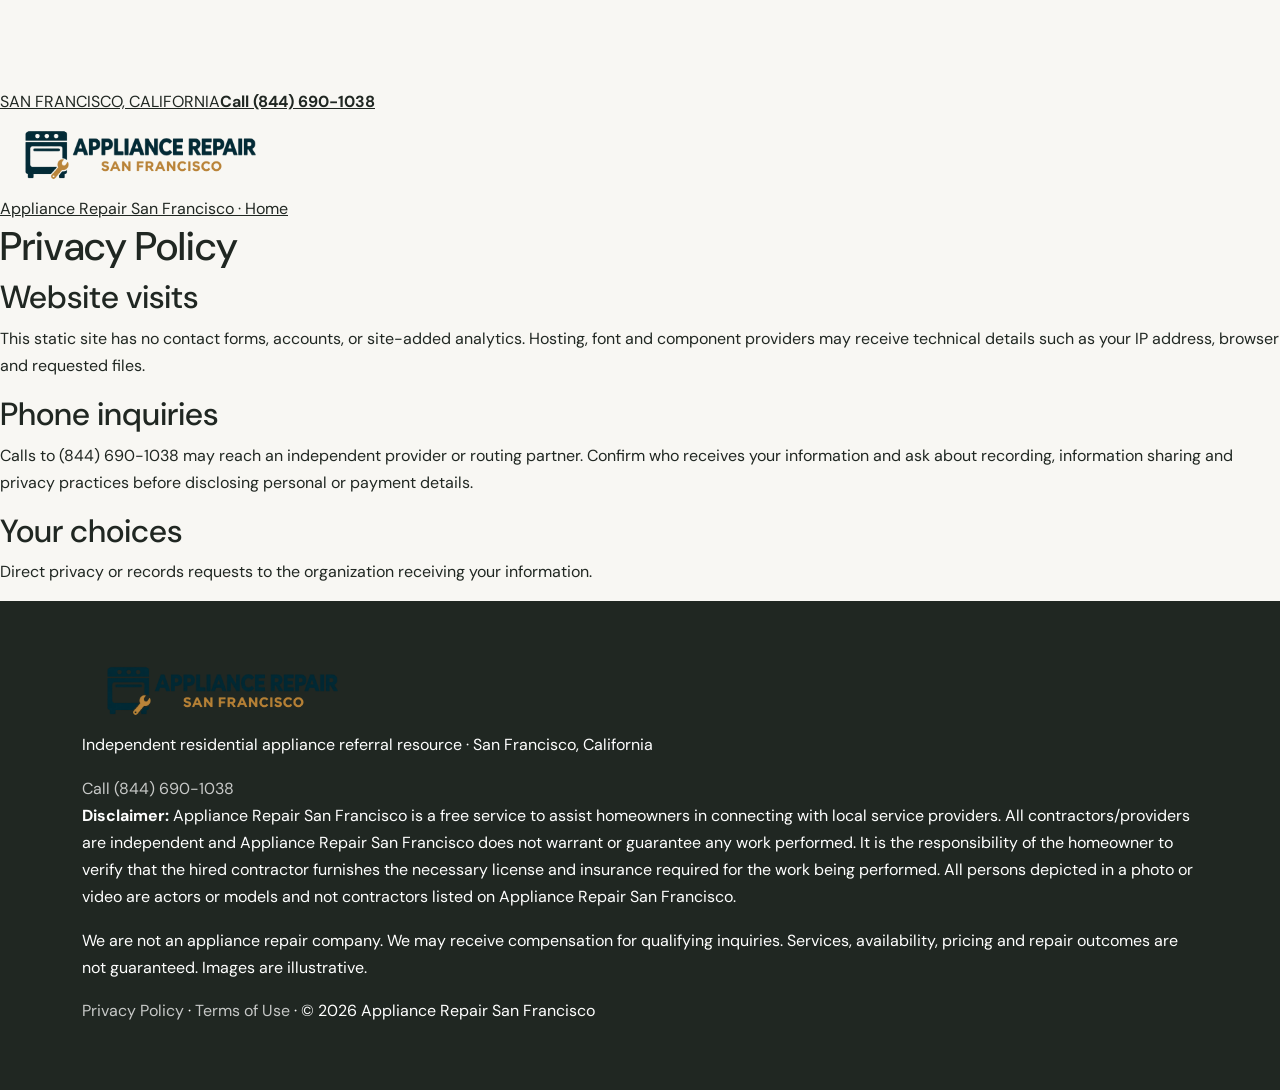
==== commit dfaf2458: "Add files via upload" ====
--- a/privacy.html
+++ b/privacy.html
@@ -3,15 +3,14 @@
 <head>
   <meta charset="utf-8">
   <meta name="viewport" content="width=device-width, initial-scale=1">
-  <meta name="theme-color" content="#f8f7f3">
-  <meta name="description" content="Independent residential water well and pump service referrals for Greater Texarkana. Call (870) 555-5555 to discuss your home water system.">
-  <title>Privacy Policy | Water Wells Texarkana</title>
+  <meta name="description" content="Independent residential appliance repair referral information for the San Francisco, California. Ask about appliance brands, service availability, costs and scheduling.">
+  <title>Privacy Policy | Appliance Repair San Francisco</title>
   <link rel="preconnect" href="https://fonts.googleapis.com">
   <link rel="preconnect" href="https://fonts.gstatic.com" crossorigin>
   <link href="https://fonts.googleapis.com/css2?family=DM+Sans:wght@400;500;600;700&family=Playfair+Display:wght@500;600;700&family=Pinyon+Script&display=swap" rel="stylesheet">
   <link href="https://cdn.jsdelivr.net/npm/bootstrap@5.3.3/dist/css/bootstrap.min.css" rel="stylesheet">
   <link href="https://cdn.jsdelivr.net/npm/bootstrap-icons@1.11.3/font/bootstrap-icons.min.css" rel="stylesheet">
   
-<link rel="stylesheet" href="css/style.css?v=well-copper-logo-2">
+<link rel="stylesheet" href="css/style.css?v=san-francisco-header-light-3">
 </head>
-<body><div class="call-top"><span>HOME WATER WELL QUESTIONS? · TEXARKANA</span><a class="phone-button" href="tel:+18705555555">Call (870) 555-5555</a><small>Temporary number</small></div><nav class="navbar"><div class="container"><a class="brand" href="index.html"><img class="well-logo" src="assets/water-wells-texarkana-logo.png" alt="Water Wells Texarkana" width="280" height="58"></a><a href="index.html">Home</a></div></nav><main class="policy-main"><h1>Privacy Policy</h1><p>Updated November 23, 2026</p><p>This static referral website has no contact forms, accounts, payment collection, site-added analytics, or advertising pixels. Hosting services and external font, framework, and icon providers may receive technical connection information when the page loads.</p><h2>Telephone inquiries</h2><p>The telephone service and answering provider may receive your number and information you share. Ask the recipient about its identity, privacy policy, and recording practices before sharing sensitive details. Independent providers operate under their own policies. We may receive compensation for referrals.</p><h2>Contact</h2><p>(870) 555-5555 is a temporary placeholder. A working contact channel will be provided before this site accepts live inquiries.</p></main><footer><div class="container"><div class="required-disclaimer"><p><strong>Disclaimer:</strong> Water Wells Texarkana is a free service to assist homeowners in connecting with local service providers. All contractors/providers are independent and Water Wells Texarkana does not warrant or guarantee any work performed. It is the responsibility of the homeowner to verify that the hired contractor furnishes the necessary license and insurance required for the work being performed. All persons depicted in a photo or video are actors or models and not contractors listed on Water Wells Texarkana.</p><p>Water Wells Texarkana is an independent advertising and referral resource, not a well drilling or pump contractor. We may receive compensation for referrals. Images are illustrative. Confirm provider identity, service coverage, credentials, costs, and written terms directly. The displayed phone number is temporary.</p><p><a href="privacy.html">Privacy Policy</a> · <a href="terms.html">Terms of Use</a></p></div></div></footer></body></html>+<body><div class="site-nav"><div class="topline"><a href="tel:+18446901038"><span>SAN FRANCISCO, CALIFORNIA</span><strong>Call (844) 690-1038</strong></a></div></div><main class="policy"><a class="brand appliance-logo" href="index.html" aria-label="Appliance Repair San Francisco home" style="display:block;width:280px;max-width:55vw"><img src="assets/san-francisco-appliance-repair-logo.png" alt="Appliance Repair San Francisco" width="280" style="display:block;width:100%;height:auto;max-height:80px;object-fit:contain"></a><a href="index.html">Appliance Repair San Francisco · Home</a><h1>Privacy Policy</h1><h2>Website visits</h2><p>This static site has no contact forms, accounts, or site-added analytics. Hosting, font and component providers may receive technical details such as your IP address, browser and requested files.</p><h2>Phone inquiries</h2><p>Calls to (844) 690-1038 may reach an independent provider or routing partner. Confirm who receives your information and ask about recording, information sharing and privacy practices before disclosing personal or payment details.</p><h2>Your choices</h2><p>Direct privacy or records requests to the organization receiving your information.</p></main><footer class="footer"><div class="container"><a class="brand appliance-logo" href="index.html" aria-label="Appliance Repair San Francisco home" style="display:block;width:280px;max-width:55vw"><img src="assets/san-francisco-appliance-repair-logo.png" alt="Appliance Repair San Francisco" width="280" style="display:block;width:100%;height:auto;max-height:80px;object-fit:contain"></a><p>Independent residential appliance referral resource · San Francisco, California</p><a class="btn-primary-custom" href="tel:+18446901038">Call (844) 690-1038</a><div class="ppc-disclaimer"><p><strong>Disclaimer:</strong> Appliance Repair San Francisco is a free service to assist homeowners in connecting with local service providers. All contractors/providers are independent and Appliance Repair San Francisco does not warrant or guarantee any work performed. It is the responsibility of the homeowner to verify that the hired contractor furnishes the necessary license and insurance required for the work being performed. All persons depicted in a photo or video are actors or models and not contractors listed on Appliance Repair San Francisco.</p><p>We are not an appliance repair company. We may receive compensation for qualifying inquiries. Services, availability, pricing and repair outcomes are not guaranteed. Images are illustrative.</p><p><a href="privacy.html">Privacy Policy</a> · <a href="terms.html">Terms of Use</a> · © 2026 Appliance Repair San Francisco</p></div></div></footer></body></html>
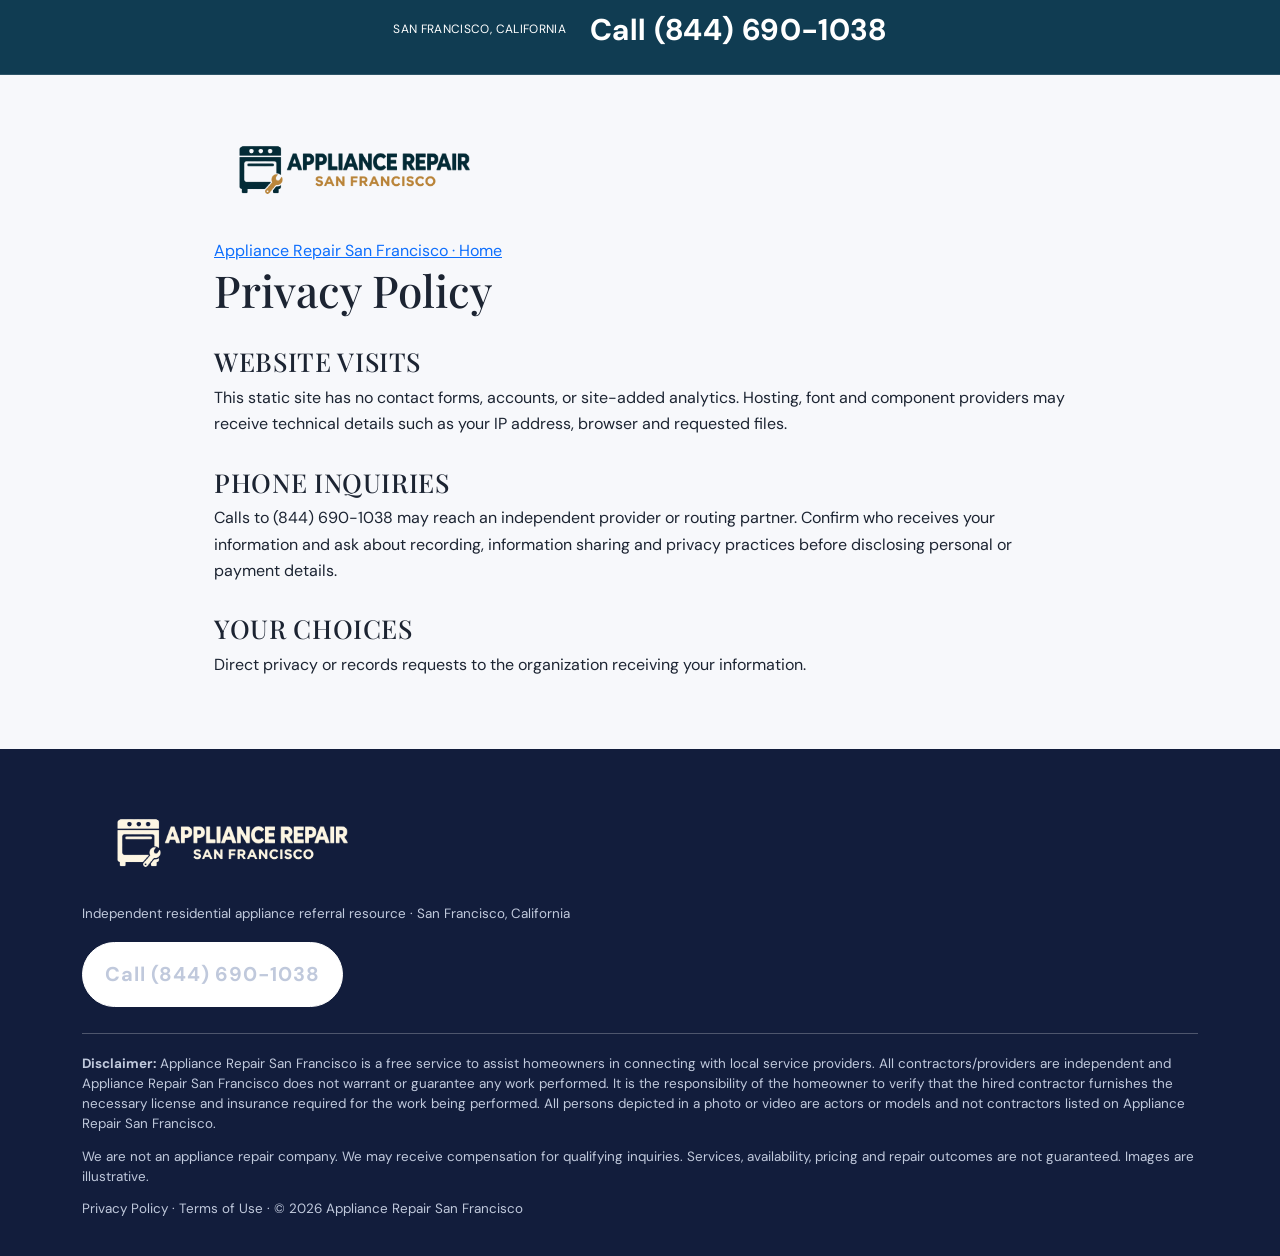
==== commit 081aa3cb: "Add files via upload" ====
--- a/privacy.html
+++ b/privacy.html
@@ -3,7 +3,7 @@
 <head>
   <meta charset="utf-8">
   <meta name="viewport" content="width=device-width, initial-scale=1">
-  <meta name="description" content="Independent residential appliance repair referral information for the San Francisco, California. Ask about appliance brands, service availability, costs and scheduling.">
+  <meta name="description" content="Independent residential appliance repair referral information for San Francisco, California. Ask about appliance brands, service availability, costs and scheduling.">
   <title>Privacy Policy | Appliance Repair San Francisco</title>
   <link rel="preconnect" href="https://fonts.googleapis.com">
   <link rel="preconnect" href="https://fonts.gstatic.com" crossorigin>
@@ -11,6 +11,6 @@
   <link href="https://cdn.jsdelivr.net/npm/bootstrap@5.3.3/dist/css/bootstrap.min.css" rel="stylesheet">
   <link href="https://cdn.jsdelivr.net/npm/bootstrap-icons@1.11.3/font/bootstrap-icons.min.css" rel="stylesheet">
   
-<link rel="stylesheet" href="css/style.css?v=san-francisco-header-light-3">
+<link rel="stylesheet" href="css/style.css?v=appliance-restored-4">
 </head>
 <body><div class="site-nav"><div class="topline"><a href="tel:+18446901038"><span>SAN FRANCISCO, CALIFORNIA</span><strong>Call (844) 690-1038</strong></a></div></div><main class="policy"><a class="brand appliance-logo" href="index.html" aria-label="Appliance Repair San Francisco home" style="display:block;width:280px;max-width:55vw"><img src="assets/san-francisco-appliance-repair-logo.png" alt="Appliance Repair San Francisco" width="280" style="display:block;width:100%;height:auto;max-height:80px;object-fit:contain"></a><a href="index.html">Appliance Repair San Francisco · Home</a><h1>Privacy Policy</h1><h2>Website visits</h2><p>This static site has no contact forms, accounts, or site-added analytics. Hosting, font and component providers may receive technical details such as your IP address, browser and requested files.</p><h2>Phone inquiries</h2><p>Calls to (844) 690-1038 may reach an independent provider or routing partner. Confirm who receives your information and ask about recording, information sharing and privacy practices before disclosing personal or payment details.</p><h2>Your choices</h2><p>Direct privacy or records requests to the organization receiving your information.</p></main><footer class="footer"><div class="container"><a class="brand appliance-logo" href="index.html" aria-label="Appliance Repair San Francisco home" style="display:block;width:280px;max-width:55vw"><img src="assets/san-francisco-appliance-repair-logo.png" alt="Appliance Repair San Francisco" width="280" style="display:block;width:100%;height:auto;max-height:80px;object-fit:contain"></a><p>Independent residential appliance referral resource · San Francisco, California</p><a class="btn-primary-custom" href="tel:+18446901038">Call (844) 690-1038</a><div class="ppc-disclaimer"><p><strong>Disclaimer:</strong> Appliance Repair San Francisco is a free service to assist homeowners in connecting with local service providers. All contractors/providers are independent and Appliance Repair San Francisco does not warrant or guarantee any work performed. It is the responsibility of the homeowner to verify that the hired contractor furnishes the necessary license and insurance required for the work being performed. All persons depicted in a photo or video are actors or models and not contractors listed on Appliance Repair San Francisco.</p><p>We are not an appliance repair company. We may receive compensation for qualifying inquiries. Services, availability, pricing and repair outcomes are not guaranteed. Images are illustrative.</p><p><a href="privacy.html">Privacy Policy</a> · <a href="terms.html">Terms of Use</a> · © 2026 Appliance Repair San Francisco</p></div></div></footer></body></html>
--- a/css/style.css
+++ b/css/style.css
@@ -1,90 +1,132 @@
-:root{--ink:#202722;--muted:#66716a;--paper:#f8f7f3;--white:#fff;--orange:#d9753d;--line:rgba(32,39,34,.16);--green:#34483e}
+:root{--navy:#202f60;--navy-deep:#172349;--blue:#4764a4;--ink:#1c2432;--paper:#f7f8fb;--muted:#697386;--line:#e4e8ef;--white:#fff}
     *{box-sizing:border-box}
-    html{scroll-behavior:smooth}
-    body{margin:0;background:var(--paper);color:var(--ink);font-family:"DM Sans",sans-serif;font-size:15px;line-height:1.7}
-    a{color:inherit}
-    .display,.section-title{font-family:"Playfair Display",serif;font-weight:500;text-transform:uppercase;letter-spacing:-.035em;line-height:1.05}
-    .script{font-family:"Pinyon Script",cursive;text-transform:none;letter-spacing:0;color:var(--orange);font-weight:400}
-    .eyebrow{font-size:10px;font-weight:700;letter-spacing:.19em;text-transform:uppercase;color:var(--orange)}
-    .navbar{position:fixed;z-index:1000;top:0;left:0;right:0;padding:17px 0;transition:background .3s ease,padding .3s ease,box-shadow .3s ease}
-    .navbar.scrolled{padding:10px 0;background:rgba(248,247,243,.92);backdrop-filter:blur(14px);box-shadow:0 1px 0 var(--line)}
-    .brand{display:flex;gap:11px;align-items:center;text-decoration:none}
-    .brand-mark{width:37px;height:37px;border:1px solid rgba(255,255,255,.7);border-radius:50%;display:grid;place-items:center;color:#fff;font-size:17px;transition:.3s}
-    .scrolled .brand-mark{border-color:var(--green);color:var(--green)}
-    .brand-name{font-size:11px;line-height:1.2;font-weight:700;letter-spacing:.13em;text-transform:uppercase;color:#fff;transition:.3s}
-    .scrolled .brand-name{color:var(--ink)}
-    .nav-links{display:flex;gap:clamp(16px,3vw,42px);align-items:center;margin:0;padding:0;list-style:none}
-    .nav-links a{font-size:10px;text-decoration:none;text-transform:uppercase;letter-spacing:.13em;color:#fff;transition:color .3s}
-    .scrolled .nav-links a{color:var(--ink)}
-    .nav-links a:hover{color:var(--orange)}
-    .nav-cta{border:1px solid rgba(255,255,255,.7);border-radius:30px;padding:10px 19px;color:white!important;font-size:10px!important;letter-spacing:.12em}
-    .scrolled .nav-cta{border-color:var(--green);color:var(--green)!important}
-    .navbar-toggler{border:1px solid rgba(255,255,255,.7);color:#fff}
-    .scrolled .navbar-toggler{border-color:var(--green);color:var(--green)}
-    .hero-track{height:150vh;position:relative;background:#242c27}
-    .hero-sticky{position:sticky;top:0;height:100vh;overflow:hidden}
-    .hero-photo{position:absolute;inset:-3%;width:106%;height:106%;object-fit:cover;transform:scale(1.02);will-change:transform}
-    .hero-photo.second{opacity:0}
-    .hero-shade{position:absolute;inset:0;background:linear-gradient(90deg,rgba(13,22,18,.63),rgba(13,22,18,.12) 75%),linear-gradient(0deg,rgba(13,22,18,.55),transparent 65%)}
-    .hero-content{position:absolute;left:0;right:0;bottom:12%;color:white}
-    .hero-content .eyebrow{color:#f2b18c;margin-bottom:20px}
-    .hero-content h1{font-size:clamp(43px,7.2vw,94px);max-width:920px;margin:0 0 23px}
-    .hero-content p{font-size:15px;max-width:510px;color:rgba(255,255,255,.88);margin-bottom:28px}
-    .btn-rust{background:var(--orange);border:1px solid var(--orange);color:#fff;border-radius:30px;padding:13px 23px;font-size:10px;font-weight:700;letter-spacing:.13em;text-transform:uppercase;text-decoration:none;transition:.25s}
-    .btn-rust:hover{background:#bd6030;border-color:#bd6030;color:white;transform:translateY(-2px)}
-    .btn-outline-light-custom{border:1px solid rgba(255,255,255,.7);border-radius:30px;color:#fff;padding:12px 22px;font-size:10px;letter-spacing:.13em;text-transform:uppercase;text-decoration:none}
-    .hero-bottom{position:absolute;bottom:25px;left:0;right:0;color:rgba(255,255,255,.85);font-size:9px;letter-spacing:.16em;text-transform:uppercase}
-    .hero-bottom .line{width:40px;height:1px;background:rgba(255,255,255,.6);display:inline-block;vertical-align:middle;margin-right:12px}
-    .intro{padding:130px 0 120px}
-    .section-title{font-size:clamp(36px,5vw,62px)}
-    .intro-copy{font-size:17px;color:var(--muted);max-width:510px}
-    .text-link{color:var(--ink);font-size:10px;font-weight:700;letter-spacing:.14em;text-decoration:none;text-transform:uppercase;border-bottom:1px solid var(--orange);padding-bottom:7px}
-    .image-wrap{overflow:hidden;position:relative}
-    .image-wrap img{display:block;width:100%;height:100%;object-fit:cover;transition:transform 1s cubic-bezier(.2,.7,.2,1)}
-    .image-wrap:hover img{transform:scale(1.045)}
-    .intro-image{height:470px}
-    .services{padding:105px 0 118px;background:#fff}
-    .service-card{height:100%;padding:31px 25px 30px;border:1px solid var(--line);background:#fff;transition:transform .3s,box-shadow .3s}
-    .service-card:hover{transform:translateY(-7px);box-shadow:0 18px 40px rgba(32,39,34,.08)}
-    .service-icon{color:var(--orange);font-size:24px;margin-bottom:32px;display:block}
-    .service-card h3{font-family:"Playfair Display",serif;font-size:22px;text-transform:uppercase;font-weight:500;margin:0 0 13px}
-    .service-card p{font-size:13px;color:var(--muted);margin:0}
-    .service-number{display:block;font-size:10px;letter-spacing:.14em;color:#9ba19b;margin-bottom:13px}
-    .reasons{padding:110px 0;background:#fff8f4}
-    .reason-card{background:#fff;border-top:3px solid var(--orange);padding:27px 23px;height:100%;box-shadow:0 8px 22px rgba(217,117,61,.08)}
-    .reason-card .num{font-family:"Playfair Display",serif;color:var(--orange);font-size:32px}
-    .reason-card h3{font-size:14px;text-transform:uppercase;letter-spacing:.07em;margin:10px 0}
-    .reason-card p{color:var(--muted);font-size:13px;margin:0}
-    .feature{padding:120px 0}
-    .feature-photo{height:520px}
-    .feature-note{font-family:"Playfair Display",serif;font-size:25px;line-height:1.35}
-    .gallery{padding:100px 0 110px;background:var(--green);color:#fff}
-    .gallery .eyebrow{color:#e4a07c}
-    .gallery-rail{display:grid;grid-auto-flow:column;grid-auto-columns:minmax(280px,36%);grid-auto-columns:36%;gap:16px;overflow-x:auto;scroll-snap-type:x mandatory;scrollbar-width:none;padding-bottom:10px}
-    .gallery-rail::-webkit-scrollbar{display:none}
-    .gallery-item{height:350px;scroll-snap-align:start}
-    .gallery-item img{width:100%;height:100%;object-fit:cover}
-    .gallery-controls button{width:43px;height:43px;border-radius:50%;border:1px solid rgba(255,255,255,.55);color:white;background:transparent;transition:.2s}
-    .gallery-controls button:hover{background:var(--orange);border-color:var(--orange)}
-    .cta-band{padding:86px 0;background:#edeae3}
-    .cta-band h2{font-size:clamp(35px,5vw,59px);max-width:740px}
-    footer{padding:50px 0;background:#202722;color:#fff}
-    footer a{color:rgba(255,255,255,.75);text-decoration:none}
-    footer a:hover{color:white}
-    .footer-line{border-top:1px solid rgba(255,255,255,.18);margin-top:35px;padding-top:20px;font-size:10px;color:rgba(255,255,255,.6)}
-    .reveal-ready .reveal{opacity:0;transform:translateY(25px);transition:opacity .75s ease,transform .75s ease}
-    .reveal-ready .reveal.in-view{opacity:1;transform:none}
-    .mobile-nav{background:rgba(248,247,243,.98);padding:14px 20px}
-    .mobile-nav a{display:block;color:var(--ink);padding:8px 0;text-decoration:none;font-size:11px;letter-spacing:.1em;text-transform:uppercase}
+    html{scroll-behavior:smooth;scroll-padding-top:90px}
+    body{font-family:"DM Sans",sans-serif;color:var(--ink);background:var(--paper);line-height:1.65}
+    h1,h2,h3,.display-serif{font-family:"Playfair Display",serif}
+    h2{font-size:clamp(2rem,4vw,3.4rem);line-height:1.14;letter-spacing:.025em;text-transform:uppercase}
+    .script{font-family:"Pinyon Script",cursive;text-transform:none;color:#8ea8df;font-size:1.25em;font-weight:400;letter-spacing:0}
+    .eyebrow{font-size:.72rem;letter-spacing:.19em;text-transform:uppercase;font-weight:700;color:var(--blue)}
+    .site-nav{position:fixed;inset:0 0 auto;z-index:1000;background:var(--navy);color:#fff;transition:background .3s,box-shadow .3s}
+    .site-nav.scrolled{background:rgba(26,40,80,.94);backdrop-filter:blur(12px);box-shadow:0 8px 30px #111a3528}
+    .topline{height:36px;border-bottom:1px solid #ffffff20;font-size:.73rem;letter-spacing:.03em}
+    .topline a{color:#fff;text-decoration:none}
+    .navbar{min-height:78px;padding-top:.7rem;padding-bottom:.7rem}
+    .brand{display:flex;align-items:center;gap:.7rem;color:white;text-decoration:none;font-weight:700;line-height:1.1;font-size:.94rem;letter-spacing:.02em}
+    .brand-mark{width:38px;height:38px;border:1px solid #ffffff80;border-radius:50%;display:grid;place-items:center;color:#d7e2ff;font-size:1.1rem}
+    .nav-link{color:#ffffffd9!important;font-size:.82rem;letter-spacing:.04em;padding:.65rem .8rem!important}
+    .nav-link:hover{color:#fff!important}
+    .nav-cta,.btn-primary-custom{background:#fff;color:var(--navy);border:1px solid #fff;border-radius:999px;padding:.75rem 1.25rem;font-size:.8rem;font-weight:700;letter-spacing:.04em;text-decoration:none;transition:.25s}
+    .nav-cta:hover{background:#e9efff;color:var(--navy);transform:translateY(-2px)}
+    .navbar-toggler{color:white;border-color:#ffffff60}
+    .navbar-toggler:focus{box-shadow:0 0 0 .2rem #ffffff36}
+    .hero{height:100svh;min-height:670px;position:relative;background:#172349}
+    .hero-sticky{position:sticky;top:0;height:100svh;min-height:670px;overflow:hidden}
+    .hero-image,.hero-image-two{position:absolute;inset:0;width:100%;height:100%;object-fit:cover}
+    .hero-image{transform:scale(1.04);will-change:transform}
+    .hero-image-two{opacity:0;transition:opacity .2s;will-change:opacity}
+    .hero-shade{position:absolute;inset:0;background:linear-gradient(90deg,rgba(13,24,51,.78),rgba(16,29,61,.34) 58%,rgba(13,24,51,.16)),linear-gradient(0deg,rgba(12,23,46,.65),transparent 55%)}
+    .hero-content{position:absolute;left:0;right:0;bottom:0;padding:0 0 clamp(5rem,11vh,9rem);color:white}
+    .hero-content h1{font-size:clamp(2.8rem,7vw,6.5rem);line-height:1.02;max-width:850px;margin:1.15rem 0 1.25rem}
+    .hero-content p{max-width:540px;color:#e0e6f2;font-size:1.05rem}
+    .hero .eyebrow{color:#c4d3fa}
+    .hero-actions{display:flex;align-items:center;gap:1rem;flex-wrap:wrap;margin-top:2rem}
+    .btn-primary-custom{display:inline-flex;align-items:center;gap:.65rem;background:#fff;color:var(--navy);padding:.95rem 1.4rem}
+    .btn-primary-custom:hover{background:#e7edfc;color:var(--navy);transform:translateY(-2px)}
+    .text-link{color:white;text-decoration:none;font-size:.85rem;border-bottom:1px solid #ffffff85;padding-bottom:4px}
+    .hero-note{position:absolute;right:4.5%;bottom:4rem;color:#ffffffd9;font-size:.73rem;letter-spacing:.15em;text-transform:uppercase;writing-mode:vertical-rl}
+    .scroll-cue{position:absolute;bottom:2rem;left:50%;color:#ffffffb8;font-size:.69rem;letter-spacing:.18em;text-transform:uppercase}
+    .intro{padding:110px 0 105px;background:white}
+    .intro-copy{max-width:710px;margin:auto;text-align:center}
+    .intro-copy h2{margin:1.2rem 0 1.5rem}
+    .intro-copy p{color:var(--muted);max-width:650px;margin:0 auto;font-size:1.05rem}
+    .trust-strip{border-top:1px solid var(--line);border-bottom:1px solid var(--line);background:#fff}
+    .trust-item{padding:27px 12px;text-align:center;color:var(--navy);font-size:.82rem;font-weight:600}
+    .trust-item i{font-size:1.15rem;margin-right:.45rem;color:#7189bd}
+    .section-pad{padding:105px 0}
+    .services-section{background:var(--paper)}
+    .section-heading{max-width:660px}
+    .section-heading p{color:var(--muted);margin-top:1rem}
+    .service-card{height:100%;background:white;border:1px solid var(--line);padding:31px 27px;transition:transform .3s,box-shadow .3s}
+    .service-card:hover{transform:translateY(-7px);box-shadow:0 18px 42px #17234913}
+    .service-icon{width:52px;height:52px;border:1px solid #dce3f1;border-radius:50%;display:grid;place-items:center;color:var(--blue);font-size:1.35rem;margin-bottom:1.4rem}
+    .service-card h3{font-size:1.35rem;margin-bottom:.7rem}
+    .service-card p{font-size:.9rem;color:var(--muted);margin-bottom:1.2rem}
+    .arrow-link{font-size:.8rem;font-weight:700;letter-spacing:.04em;color:var(--navy);text-decoration:none}
+    .arrow-link i{margin-left:.4rem;transition:margin .2s}
+    .arrow-link:hover i{margin-left:.7rem}
+    .about-section{background:var(--navy);color:white;overflow:hidden}
+    .about-section .eyebrow{color:#b7c8ef}
+    .about-section p{color:#d1d9ec}
+    .about-photo-wrap{position:relative;min-height:450px}
+    .about-photo{position:absolute;width:100%;height:100%;inset:0;object-fit:cover}
+    .photo-frame{position:absolute;inset:18px -18px -18px 18px;border:1px solid #ffffff50;pointer-events:none}
+    .about-copy{padding:35px 7% 35px 2%}
+    .about-copy h2{margin:1rem 0 1.3rem}
+    .about-list{list-style:none;padding:0;margin:1.7rem 0 2rem}
+    .about-list li{margin:.8rem 0;color:#eef1f8;font-size:.9rem}
+    .about-list i{color:#b8c9ef;margin-right:.65rem}
+    .metrics{background:#fff;padding:45px 0;border-bottom:1px solid var(--line)}
+    .metric{padding:10px 25px;text-align:center;border-right:1px solid var(--line)}
+    .metric:last-child{border:0}
+    .metric-number{font-family:"Playfair Display",serif;color:var(--navy);font-size:2.6rem;line-height:1.1}
+    .metric-label{font-size:.72rem;color:var(--muted);letter-spacing:.1em;text-transform:uppercase;margin-top:.5rem}
+    .process-section{background:#fff}
+    .step{padding:30px;border-top:1px solid var(--line);height:100%}
+    .step-num{font-family:"Playfair Display",serif;color:#a6b6d7;font-size:2.5rem}
+    .step h3{font-size:1.25rem;margin:.7rem 0}
+    .step p{font-size:.9rem;color:var(--muted);margin:0}
+    .gallery-section{background:#f0f3f8}
+    .gallery-head{display:flex;align-items:end;justify-content:space-between;gap:1rem;margin-bottom:2rem}
+    .gallery-controls button{width:44px;height:44px;border:1px solid #cbd3e0;background:transparent;border-radius:50%;color:var(--navy);margin-left:.4rem}
+    .gallery-controls button:hover{background:var(--navy);color:#fff}
+    .gallery-track{display:flex;gap:18px;overflow-x:auto;scroll-snap-type:x mandatory;scrollbar-width:none;padding:4px 2px 16px}
+    .gallery-track::-webkit-scrollbar{display:none}
+    .gallery-card{position:relative;flex:0 0 min(72vw,420px);height:330px;overflow:hidden;scroll-snap-align:start;background:#dce1ea}
+    .gallery-card img{width:100%;height:100%;object-fit:cover;transition:transform .7s}
+    .gallery-card:hover img{transform:scale(1.06)}
+    .gallery-caption{position:absolute;inset:auto 0 0;padding:48px 22px 19px;color:white;background:linear-gradient(transparent,#0e1a34b8);font-family:"Playfair Display",serif;font-size:1.2rem}
+    .service-area{background:white}
+    .map-panel{min-height:290px;background:linear-gradient(130deg,#e6ebf3,#f7f8fb);display:grid;place-items:center;position:relative;overflow:hidden;border:1px solid var(--line)}
+    .map-panel:before,.map-panel:after{content:"";position:absolute;width:150%;height:1px;background:#d1d9e6;transform:rotate(-25deg)}
+    .map-panel:after{transform:rotate(26deg)}
+    .map-pin{position:relative;z-index:1;width:58px;height:58px;border-radius:50% 50% 50% 4px;transform:rotate(-45deg);display:grid;place-items:center;background:var(--navy);color:white;box-shadow:0 8px 25px #202f6040}
+    .map-pin i{transform:rotate(45deg)}
+    .area-pills{display:flex;flex-wrap:wrap;gap:9px;margin-top:1.7rem}
+    .area-pills span{border:1px solid var(--line);padding:.48rem .8rem;font-size:.75rem;color:#465168;background:#fff}
+    .quote-section{background:var(--navy-deep);color:#fff;text-align:center;padding:94px 0}
+    .quote-section .eyebrow{color:#b7c8ef}
+    .quote-section h2{max-width:820px;margin:1.1rem auto}
+    .quote-section p{color:#d4dced;max-width:600px;margin:0 auto 1.8rem}
+    .footer{background:#121d3c;color:#d0d8e8;padding:54px 0 25px}
+    .footer .brand{margin-bottom:1rem}
+    .footer p,.footer a{font-size:.84rem;color:#c0c9dc}
+    .footer a{text-decoration:none}
+    .footer a:hover{color:white}
+    .footer-title{color:white;font-size:.72rem;letter-spacing:.14em;text-transform:uppercase;margin-bottom:1rem}
+    .footer-bottom{border-top:1px solid #ffffff20;margin-top:38px;padding-top:20px;font-size:.72rem;color:#9eabc5}
+    .reveal{opacity:0;transform:translateY(24px);transition:opacity .7s ease,transform .7s ease}
+    .reveal.visible{opacity:1;transform:none}
     @media(max-width:767px){
-      .hero-track{height:130vh}.hero-content{bottom:14%}.hero-content h1{font-size:49px}
-      .hero-content p{font-size:14px}.intro{padding:85px 0}.intro-image{height:330px}
-      .services,.reasons,.feature,.gallery{padding:78px 0}
-      .feature-photo{height:350px}.gallery-rail{grid-auto-columns:82%}.gallery-item{height:300px}
-      .hero-bottom{bottom:16px}.brand-name{font-size:9px}
+      .topline{height:32px}.topline .top-right{display:none}
+      .navbar{min-height:68px}.navbar-collapse{background:var(--navy);padding:1rem 0 1.3rem}
+      .hero{min-height:650px}.hero-sticky{min-height:650px}
+      .hero-content{padding-bottom:7rem}.hero-note{display:none}.scroll-cue{left:auto;right:7%;bottom:2rem}
+      .intro,.section-pad{padding:76px 0}
+      .about-photo-wrap{min-height:320px;margin:0 10px}
+      .about-copy{padding:60px 12px 15px}
+      .metric{border:0;padding:18px 8px}
+      .metric-number{font-size:2.1rem}
+      .gallery-head{align-items:start}
+      .gallery-card{height:280px;flex-basis:82vw}
+      .quote-section{padding:75px 0}
     }
-    @media(prefers-reduced-motion:reduce){html{scroll-behavior:auto}*,*::before,*::after{animation-duration:.01ms!important;animation-iteration-count:1!important;transition-duration:.01ms!important}.hero-photo{transform:none!important}.reveal-ready .reveal{opacity:1;transform:none}}
-:root{--call-height:88px}body{font-size:16px;padding-top:var(--call-height)}.call-top{position:fixed;inset:0 0 auto;z-index:1100;min-height:var(--call-height);display:flex;align-items:center;justify-content:center;gap:20px;background:#283c32;color:#fff;padding:12px 20px}.call-top span{font-size:13px;font-weight:700}.call-top small{font-size:12px}.phone-button{display:inline-block;background:#b65320;color:#fff!important;padding:12px 20px;border-radius:5px;font-size:26px;line-height:1.3;font-weight:700;text-decoration:none;white-space:nowrap}.navbar,.navbar.scrolled{position:sticky;top:var(--call-height);background:var(--paper);padding:15px 0;box-shadow:0 1px 0 var(--line)}.navbar .brand-name,.navbar .brand-mark,.navbar .nav-links a,.navbar .mobile-nav a,.navbar .navbar-toggler{color:var(--ink)!important}.navbar .brand-mark,.navbar .nav-cta,.navbar .navbar-toggler{border-color:var(--green)}.navbar .nav-cta{color:var(--green)!important}.navbar .nav-links a,.navbar .mobile-nav a{font-size:14px}.brand-name{font-size:14px}.hero-local{display:grid;grid-template-columns:1fr 1fr;align-items:center;background:#e9ece6;max-width:1700px;margin:auto}.hero-local-copy{padding:clamp(28px,5vw,75px)}.hero-local .display{font-size:clamp(2.8rem,5vw,5rem);margin:20px 0}.hero-local img{width:100%;height:auto;display:block}.hero-local p{margin:20px 0}.referral-note{font-size:14px}.eyebrow{font-size:14px;letter-spacing:.08em}.call-preparation-note{padding:30px 0;border-bottom:1px solid var(--line);background:white}.call-preparation-note h2{font-size:21px;font-weight:700}.call-preparation-note p{margin:0}.required-disclaimer{font-size:13px;line-height:1.5;border-top:1px solid #ffffff30;padding-top:24px;margin-top:28px}.required-disclaimer p{margin:0 0 12px}.reveal-ready .reveal,.reveal{opacity:1!important;transform:none!important}.intro-image,.feature-photo{height:auto!important;aspect-ratio:auto!important}.intro-image img,.feature-photo img{width:100%;height:auto!important;position:static;display:block;transform:none!important}.service-card p,.reason-card p{font-size:16px}section[id]{scroll-margin-top:200px}.policy-main{max-width:900px;margin:auto;padding:60px 24px}.policy-main h1{font-size:2.8rem}.policy-main h2{font-size:1.5rem;margin-top:25px}a:focus-visible,button:focus-visible{outline:3px solid #d9753d;outline-offset:4px}@media(max-width:991px){.hero-local{grid-template-columns:1fr}.call-top small{display:none}.call-top span{max-width:220px}.phone-button{font-size:24px}}@media(max-width:575px){:root{--call-height:105px}.call-top{flex-direction:column;gap:5px;padding:8px 12px}.call-top span{max-width:none;font-size:12px}.phone-button{font-size:25px;padding:10px 17px}.hero-local-copy{padding:35px 24px}.hero-local .display{font-size:3rem}}
+    @media(prefers-reduced-motion:reduce){
+      *,*::before,*::after{scroll-behavior:auto!important;transition-duration:.01ms!important;animation-duration:.01ms!important}
+      .hero-image{transform:none!important}
+    }
+.site-nav{position:sticky!important;top:0!important;z-index:2000}.topline{height:auto!important;min-height:75px!important;background:#103c52!important;padding:10px 18px!important}.topline>a{display:flex;align-items:center;justify-content:center;gap:24px;color:white;text-decoration:none}.topline span{font-size:12px}.topline strong{font-size:30px;line-height:1.3;white-space:nowrap}.hero{height:auto!important}.hero-sticky{position:relative!important;height:auto!important;display:grid;grid-template-columns:1fr 1fr;align-items:center;gap:35px;padding:45px max(5vw,22px);overflow:visible}.hero-image{position:relative!important;inset:auto!important;grid-column:2;grid-row:1;width:100%!important;height:auto!important;transform:none!important;object-fit:contain;border-radius:5px}.hero-content{position:relative!important;inset:auto!important;grid-column:1;grid-row:1;padding:0!important;color:#fff}.hero-content h1{font-size:clamp(44px,5vw,70px)}.hero-shade,.hero-note{display:none!important}.reveal{opacity:1!important;transform:none!important}.btn-primary-custom{font-size:20px!important}.call-preparation{max-width:1120px;width:calc(100% - 40px);margin:28px auto;padding:24px;background:#f2f5f7;border-left:4px solid #103c52}.call-preparation h2{font-size:22px;margin:0 0 10px}.call-preparation p{font-size:16px;line-height:1.6;margin:0}.coverage-note{padding:30px;border:1px solid #a9bfc5;border-radius:5px;font-size:19px;line-height:1.7}.ppc-disclaimer{margin-top:26px;padding-top:20px;border-top:1px solid #ffffff40;font-size:13px;line-height:1.5}.ppc-disclaimer p{margin-bottom:12px}.policy{max-width:900px;margin:auto;padding:55px 24px}.policy h1{font-size:44px}.policy h2{font-size:26px;margin-top:30px}section[id]{scroll-margin-top:180px}@media(max-width:767px){.topline>a{flex-direction:column;gap:2px}.topline span{font-size:10px}.topline strong{font-size:28px}.hero-sticky{display:flex;flex-direction:column;padding:25px 22px 45px}.hero-image{order:0}.hero-content{order:1}.hero-content h1{font-size:48px}}
 
-/* Copper wellhead logo: bounded dimensions, clear dark-footer treatment */
-.brand .well-logo{display:block;width:280px;max-width:38vw;height:auto;max-height:68px;object-fit:contain}footer .brand .well-logo{width:300px;max-width:100%;max-height:80px;filter:brightness(0) invert(95%) sepia(12%) saturate(240%)}@media(max-width:575px){.brand .well-logo{width:220px;max-width:67vw;max-height:60px}footer .brand .well-logo{width:270px;max-width:100%;max-height:75px}}
+.navbar .appliance-logo{flex:0 0 auto;margin-right:20px}.appliance-logo img{display:block;max-width:100%;height:auto}.footer .appliance-logo{width:300px!important;max-width:100%!important;margin-bottom:20px}.footer .appliance-logo img{filter:brightness(0) invert(95%) sepia(12%) saturate(250%)}.policy>.appliance-logo{margin-bottom:28px}@media(max-width:767px){.navbar .appliance-logo{width:220px!important;max-width:62vw!important;margin-right:10px}.navbar .appliance-logo img{max-height:65px!important}}
+
+/* Header logo contrast */
+.site-nav .navbar .appliance-logo img{filter:brightness(0) invert(95%) sepia(12%) saturate(250%)!important}
